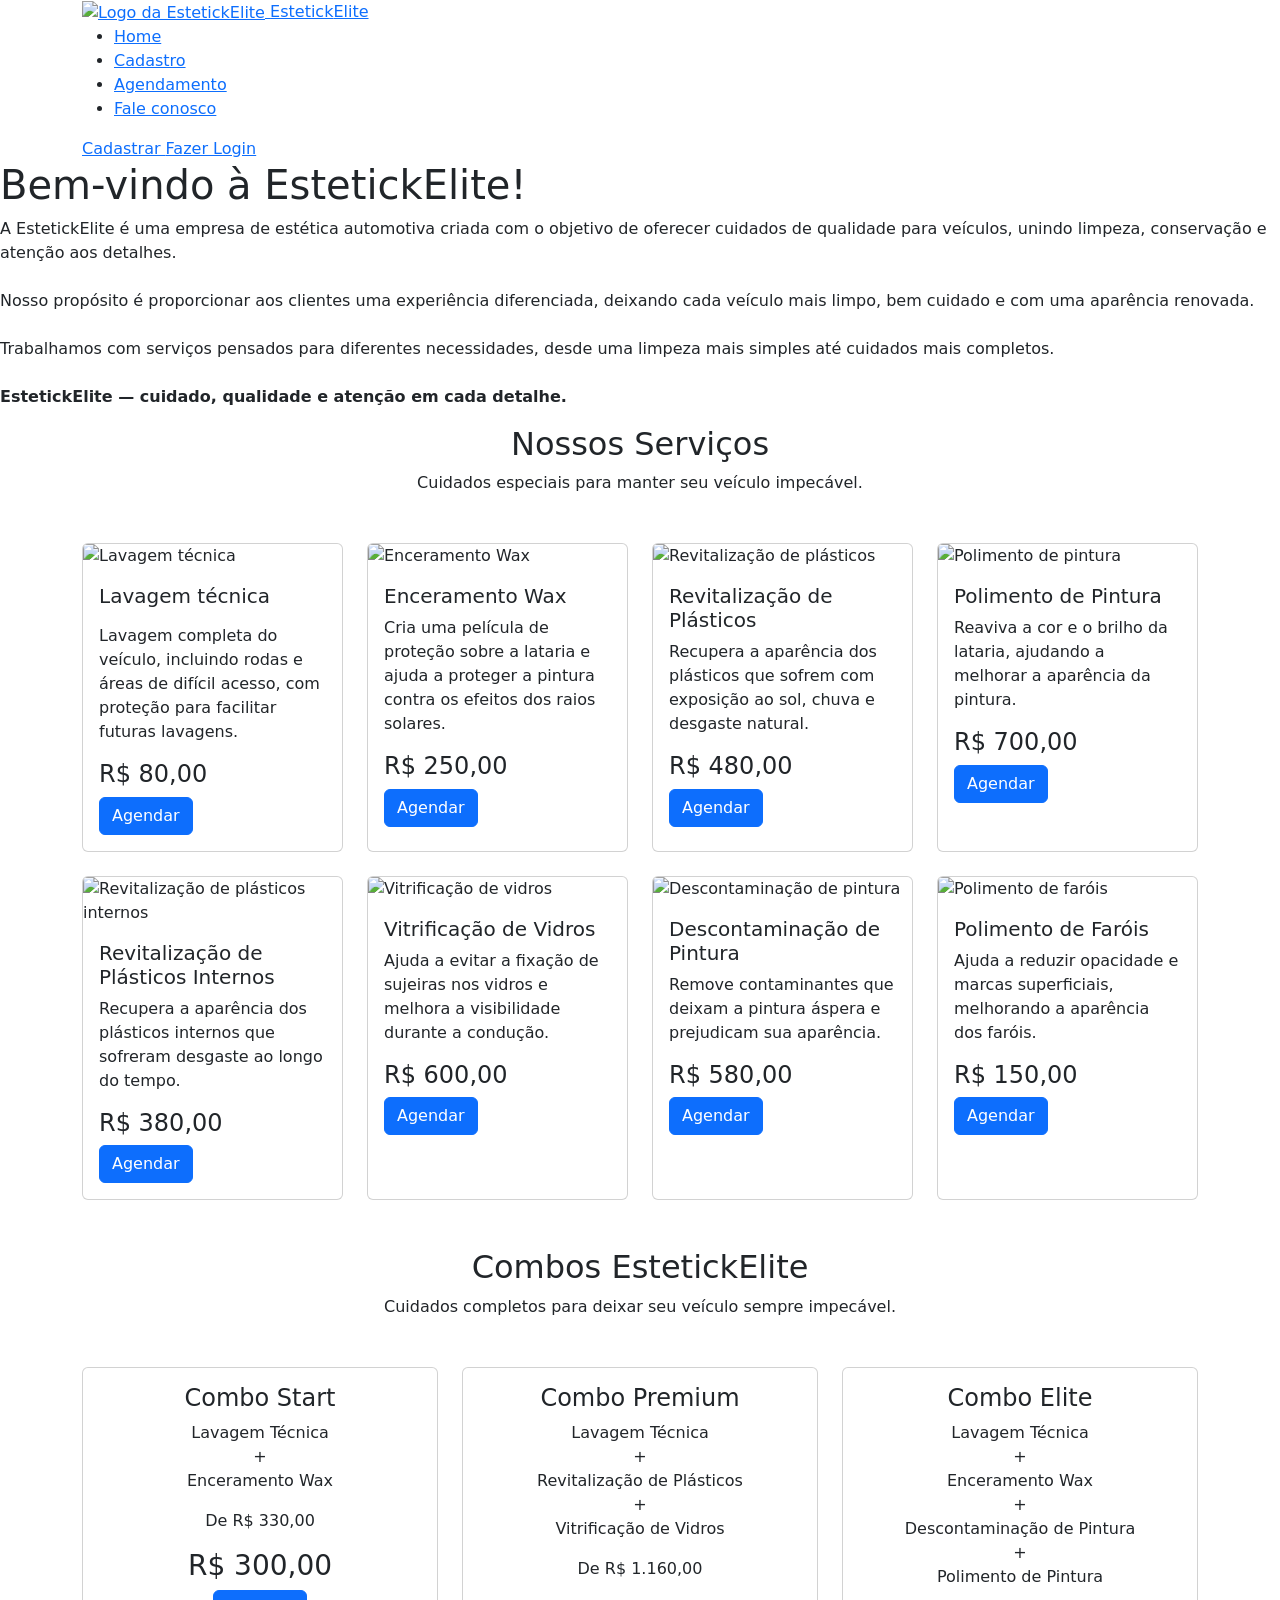
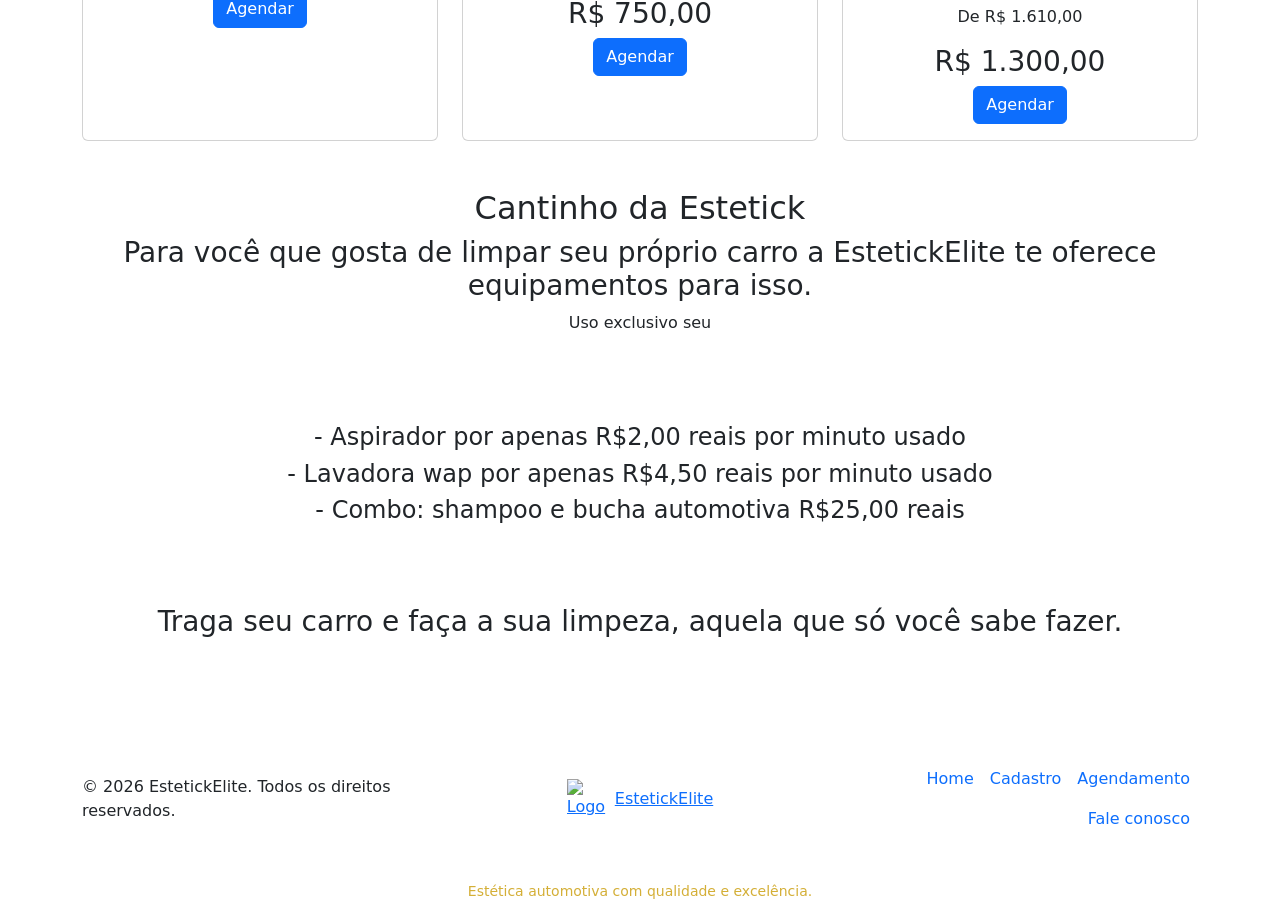
==== index.html @ a0aaea2c "att" ====
<!DOCTYPE html>
<html lang="pt-BR">

<head>

    <meta charset="UTF-8">

    <meta name="viewport" content="width=device-width, initial-scale=1.0">

    <meta name="description" content="EstetickElite - Estética automotiva com qualidade, cuidado e excelência.">
    <meta name="author" content="Lucas segura, SeguraPrime, seguralucas949@gmail.com, 11 97387-4201">

    <meta name="keywords" content="estética automotiva, lavagem, polimento, enceramento, vitrificação">

    <title>EstetickElite | Estética Automotiva</title>

    <!-- Favicon -->
    <link rel="icon" href="favicon.png">

    <!-- Bootstrap CSS -->
    <link href="https://cdn.jsdelivr.net/npm/bootstrap@5.3.8/dist/css/bootstrap.min.css" rel="stylesheet"
        integrity="sha384-sRIl4kxILFvY47J16cr9ZwB07vP4J8+LH7qKQnuqkuIAvNWLzeN8tE5YBujZqJLB" crossorigin="anonymous">

    <!-- CSS personalizado -->
    <link rel="stylesheet" href="./static/css/style.css">

</head>

<body>
    <!-- =====================================================
         HEADER
    ====================================================== -->
    <header class="header-estetick">
        <div class="container">
            <div class="header-container">
                <!-- LOGO -->
                <a href="index.html" class="logo-estetick" aria-label="Página inicial EstetickElite">
                    <img src="static/img/logo.png" alt="Logo da EstetickElite">
                    <span>
                        Estetick<span>Elite</span>
                    </span>
                </a>
                <!-- MENU -->
                <nav aria-label="Menu principal">
                    <ul class="nav-estetick">
                        <li>
                            <a href="./index.html" class="active">
                                Home
                            </a>
                        </li>
                        <li>
                            <a href="./templates/cadastro.html">
                                Cadastro
                            </a>
                        </li>

                        <li>
                            <a href="./templates/agendamento.html">
                                Agendamento
                            </a>
                        </li>
                        <li>
                            <a href="./templates/faleconosco.html">
                                Fale conosco
                            </a>
                        </li>
                    </ul>
                </nav>
                <!-- BOTÕES DO HEADER -->
                <div class="botoes-header">
                    <a href="./templates/cadastro.html" class="btn-cadastrar">

                        Cadastrar

                    </a>
                    <a href="./templates/login.html" class="btn-agendar">
                        Fazer Login
                    </a>
                </div>
            </div>
        </div>
    </header>
    <!-- =====================================================
         CONTEÚDO PRINCIPAL
    ====================================================== -->
    <main>

        <!-- =================================================
             APRESENTAÇÃO
        ================================================== -->

        <section class="container-img">

            <h1>
                Bem-vindo à EstetickElite!
            </h1>

            <p>

                A EstetickElite é uma empresa de estética automotiva
                criada com o objetivo de oferecer cuidados de qualidade
                para veículos, unindo limpeza, conservação e atenção
                aos detalhes.

                <br><br>

                Nosso propósito é proporcionar aos clientes uma
                experiência diferenciada, deixando cada veículo mais
                limpo, bem cuidado e com uma aparência renovada.

                <br><br>

                Trabalhamos com serviços pensados para diferentes
                necessidades, desde uma limpeza mais simples até
                cuidados mais completos.

                <br><br>

                <strong>
                    EstetickElite — cuidado, qualidade e atenção em cada detalhe.
                </strong>

            </p>



        </section>


        <!-- =================================================
             SERVIÇOS
        ================================================== -->

        <section class="container servicos">

            <div class="text-center mb-5">

                <h2>
                    Nossos Serviços
                </h2>

                <p>
                    Cuidados especiais para manter seu veículo impecável.
                </p>

            </div>


            <div class="row g-4">


                <!-- SERVIÇO 1 -->

                <div class="col-12 col-md-6 col-lg-3 d-flex">

                    <div class="card card-servico w-100">

                        <img src="static/img/1-1.webp" class="card-img-top" alt="Lavagem técnica" loading="lazy">

                        <div class="card-body">

                            <h5 class="card-title mb-0" style=" min-height:40px;">
                                Lavagem técnica
                            </h5>

                            <p class="card-text ">

                                Lavagem completa do veículo,
                                incluindo rodas e áreas de difícil
                                acesso, com proteção para facilitar
                                futuras lavagens.

                            </p>

                            <h4 class="preco">
                                R$ 80,00
                            </h4>

                            <a href="./templates/agendamento.html" class="btn btn-primary">

                                Agendar

                            </a>

                        </div>

                    </div>

                </div>





                <!-- SERVIÇO 2 -->

                <div class="col-12 col-md-6 col-lg-3 d-flex">

                    <div class="card card-servico w-100">

                        <img src="static/img/2.webp" class="card-img-top" alt="Enceramento Wax" loading="lazy">

                        <div class="card-body">

                            <h5 class="card-title">
                                Enceramento Wax
                            </h5>

                            <p class="card-text">

                                Cria uma película de proteção sobre
                                a lataria e ajuda a proteger a pintura
                                contra os efeitos dos raios solares.

                            </p>

                            <h4 class="preco">
                                R$ 250,00
                            </h4>

                            <a href="./templates/agendamento.html" class="btn btn-primary">

                                Agendar

                            </a>

                        </div>

                    </div>

                </div>


                <!-- SERVIÇO 3 -->

                <div class="col-12 col-md-6 col-lg-3 d-flex">

                    <div class="card card-servico w-100">

                        <img src="static/img/3-1.webp" class="card-img-top" alt="Revitalização de plásticos"
                            loading="lazy">

                        <div class="card-body">

                            <h5 class="card-title">
                                Revitalização de Plásticos
                            </h5>

                            <p class="card-text">

                                Recupera a aparência dos plásticos
                                que sofrem com exposição ao sol,
                                chuva e desgaste natural.

                            </p>

                            <h4 class="preco">
                                R$ 480,00
                            </h4>

                            <a href="./templates/agendamento.html" class="btn btn-primary">

                                Agendar

                            </a>

                        </div>

                    </div>

                </div>


                <!-- SERVIÇO 4 -->

                <div class="col-12 col-md-6 col-lg-3 d-flex">

                    <div class="card card-servico w-100">

                        <img src="static/img/4.webp" class="card-img-top" alt="Polimento de pintura" loading="lazy">

                        <div class="card-body">

                            <h5 class="card-title">
                                Polimento de Pintura
                            </h5>

                            <p class="card-text">

                                Reaviva a cor e o brilho da lataria,
                                ajudando a melhorar a aparência
                                da pintura.

                            </p>

                            <h4 class="preco">
                                R$ 700,00
                            </h4>

                            <a href="./templates/agendamento.html" class="btn btn-primary">

                                Agendar

                            </a>

                        </div>

                    </div>

                </div>


                <!-- SERVIÇO 5 -->

                <div class="col-12 col-md-6 col-lg-3 d-flex">

                    <div class="card card-servico w-100">

                        <img src="static/img/5.webp" class="card-img-top" alt="Revitalização de plásticos internos"
                            loading="lazy">

                        <div class="card-body">

                            <h5 class="card-title">
                                Revitalização de Plásticos Internos
                            </h5>

                            <p class="card-text">

                                Recupera a aparência dos plásticos
                                internos que sofreram desgaste
                                ao longo do tempo.

                            </p>

                            <h4 class="preco">
                                R$ 380,00
                            </h4>

                            <a href="./templates/agendamento.html" class="btn btn-primary">

                                Agendar

                            </a>

                        </div>

                    </div>

                </div>


                <!-- SERVIÇO 6 -->

                <div class="col-12 col-md-6 col-lg-3 d-flex">

                    <div class="card card-servico w-100">

                        <img src="static/img/6..png" class="card-img-top" alt="Vitrificação de vidros" loading="lazy">

                        <div class="card-body">

                            <h5 class="card-title">
                                Vitrificação de Vidros
                            </h5>

                            <p class="card-text">

                                Ajuda a evitar a fixação de sujeiras
                                nos vidros e melhora a visibilidade
                                durante a condução.

                            </p>

                            <h4 class="preco">
                                R$ 600,00
                            </h4>

                            <a href="./templates/agendamento.html" class="btn btn-primary">

                                Agendar

                            </a>

                        </div>

                    </div>

                </div>


                <!-- SERVIÇO 7 -->

                <div class="col-12 col-md-6 col-lg-3 d-flex">

                    <div class="card card-servico w-100">

                        <img src="static/img/7.webp" class="card-img-top" alt="Descontaminação de pintura"
                            loading="lazy">

                        <div class="card-body">

                            <h5 class="card-title">
                                Descontaminação de Pintura
                            </h5>

                            <p class="card-text">

                                Remove contaminantes que deixam
                                a pintura áspera e prejudicam
                                sua aparência.

                            </p>

                            <h4 class="preco">
                                R$ 580,00
                            </h4>

                            <a href="./templates/agendamento.html" class="btn btn-primary">

                                Agendar

                            </a>

                        </div>

                    </div>

                </div>


                <!-- SERVIÇO 8 -->

                <div class="col-12 col-md-6 col-lg-3 d-flex">

                    <div class="card card-servico w-100">

                        <img src="static/img/8.webp" class="card-img-top" alt="Polimento de faróis" loading="lazy">

                        <div class="card-body">

                            <h5 class="card-title">
                                Polimento de Faróis
                            </h5>

                            <p class="card-text">

                                Ajuda a reduzir opacidade e marcas
                                superficiais, melhorando a aparência
                                dos faróis.

                            </p>

                            <h4 class="preco">
                                R$ 150,00
                            </h4>

                            <a href="./templates/agendamento.html" class="btn btn-primary">

                                Agendar

                            </a>

                        </div>

                    </div>

                </div>

            </div>

        </section>


        <!-- =================================================
             COMBOS
        ================================================== -->

        <section class="container combos py-5">

            <div class="text-center mb-5">

                <h2>
                    Combos EstetickElite
                </h2>

                <p>
                    Cuidados completos para deixar seu veículo sempre impecável.
                </p>

            </div>


            <div class="row g-4">


                <!-- COMBO START -->

                <div class="col-12 col-md-4 d-flex">

                    <div class="card combo-card text-center w-100">

                        <div class="card-body">

                            <h4>
                                Combo Start
                            </h4>

                            <p>

                                Lavagem Técnica

                                <br>+<br>

                                Enceramento Wax

                            </p>

                            <p class="preco-antigo">
                                De R$ 330,00
                            </p>

                            <h3>
                                R$ 300,00
                            </h3>

                            <a href="./templates/agendamento.html" class="btn btn-primary">

                                Agendar

                            </a>

                        </div>

                    </div>

                </div>


                <!-- COMBO PREMIUM -->

                <div class="col-12 col-md-4 d-flex">

                    <div class="card combo-card combo-premium text-center w-100">

                        <div class="card-body">

                            <h4>
                                Combo Premium
                            </h4>

                            <p>

                                Lavagem Técnica

                                <br>+<br>

                                Revitalização de Plásticos

                                <br>+<br>

                                Vitrificação de Vidros

                            </p>

                            <p class="preco-antigo">
                                De R$ 1.160,00
                            </p>

                            <h3>
                                R$ 750,00
                            </h3>



                            <a href="./templates/agendamento.html" class="btn btn-primary">

                                Agendar

                            </a>

                        </div>

                    </div>

                </div>


                <!-- COMBO ELITE -->

                <div class="col-12 col-md-4 d-flex">

                    <div class="card combo-card text-center w-100">

                        <div class="card-body">

                            <h4>
                                Combo Elite
                            </h4>

                            <p>
                                Lavagem Técnica

                                <br>+<br>

                                Enceramento Wax

                                <br>+<br>

                                Descontaminação de Pintura

                                <br>+<br>

                                Polimento de Pintura

                            </p>
                            <p class="preco-antigo">
                                De R$ 1.610,00
                            </p>
                            <h3>
                                R$ 1.300,00
                            </h3>



                            <a href="./templates/agendamento.html" class="btn btn-primary">

                                Agendar

                            </a>

                        </div>

                    </div>

                </div>

            </div>
            <br><br>
            <div class="text-center mb-5">

                <h2>
                    Cantinho da Estetick
                </h2>
                <h3>
                    Para você que gosta de limpar seu próprio carro a EstetickElite te oferece equipamentos para isso.
                </h3>
                <p> Uso exclusivo seu </p>
                <br><br><br>
                <h4>
                    - Aspirador por apenas R$2,00 reais por minuto usado
                </h4>
                <h4> - Lavadora wap por apenas R$4,50 reais por minuto usado </h4>
                <h4> - Combo: shampoo e bucha automotiva R$25,00 reais </h4><br><br><br>


                <h3>
                    Traga seu carro e faça a sua limpeza, aquela que só você sabe fazer.
                </h3>

            </div>

        </section>

    </main>
    <!-- =====================================================
         FOOTER
    ====================================================== -->

    <footer>
        <div class="footer-estetick">
            <div class="container footer-container">

                <div class="d-flex flex-wrap justify-content-between align-items-center py-4">

                    <!-- COPYRIGHT -->
                    <p class="col-md-4 mb-0 copyright">
                        © 2026 EstetickElite. Todos os direitos reservados.
                    </p>

                    <!-- LOGO -->
                    <a href="./index.html"
                        class="col-md-4 d-flex align-items-center justify-content-center mb-3 mb-md-0 logo-footer">

                        <img src="favicon.png" alt="Logo EstetickElite" width="40" height="40" class="me-2">

                        Estetick<span>Elite</span>
                    </a>

                    <!-- MENU -->
                    <ul class="nav col-md-4 justify-content-end nav-estetick">

                        <!-- HOME -->
                        <li class="nav-item">
                            <a href="./index.html" class="nav-link px-2 active">
                                Home
                            </a>
                        </li>

                        <!-- CADASTRO -->
                        <li class="nav-item">
                            <a href="./templates/cadastro.html" class="nav-link px-2 ">
                                Cadastro
                            </a>
                        </li>

                        <!-- AGENDAMENTO -->
                        <li class="nav-item">
                            <a href="./templates/agendamento.html" class="nav-link px-2 ">
                                Agendamento
                            </a>
                        </li>

                        <!-- FALE CONOSCO -->
                        <li class="nav-item">
                            <a href="./templates/faleconosco.html" class="nav-link px-2 ">
                                Fale conosco
                            </a>
                        </li>

                    </ul>
                </div>

                <!-- FRASE DA EMPRESA -->
                <div class="text-center py-3 linha-dourada">
                    <small style="color: #d4af37;">
                        Estética automotiva com qualidade e excelência.
                    </small>
                </div>

            </div>
        </div>
    </footer>
    <!-- =====================================================
         BOOTSTRAP JS
    ====================================================== -->
    <script src="https://cdn.jsdelivr.net/npm/bootstrap@5.3.8/dist/js/bootstrap.bundle.min.js"
        integrity="sha384-FKyoEForCGlyvwx9Hj09JcYn3nv7wiPVlz7YYwJrV4cXK/BmnVDxM+D2scQbITxI" crossorigin="anonymous">
        </script>
    <!-- JavaScript personalizado -->
    <script src="./static/js/script.js"></script>
</body>

</html>
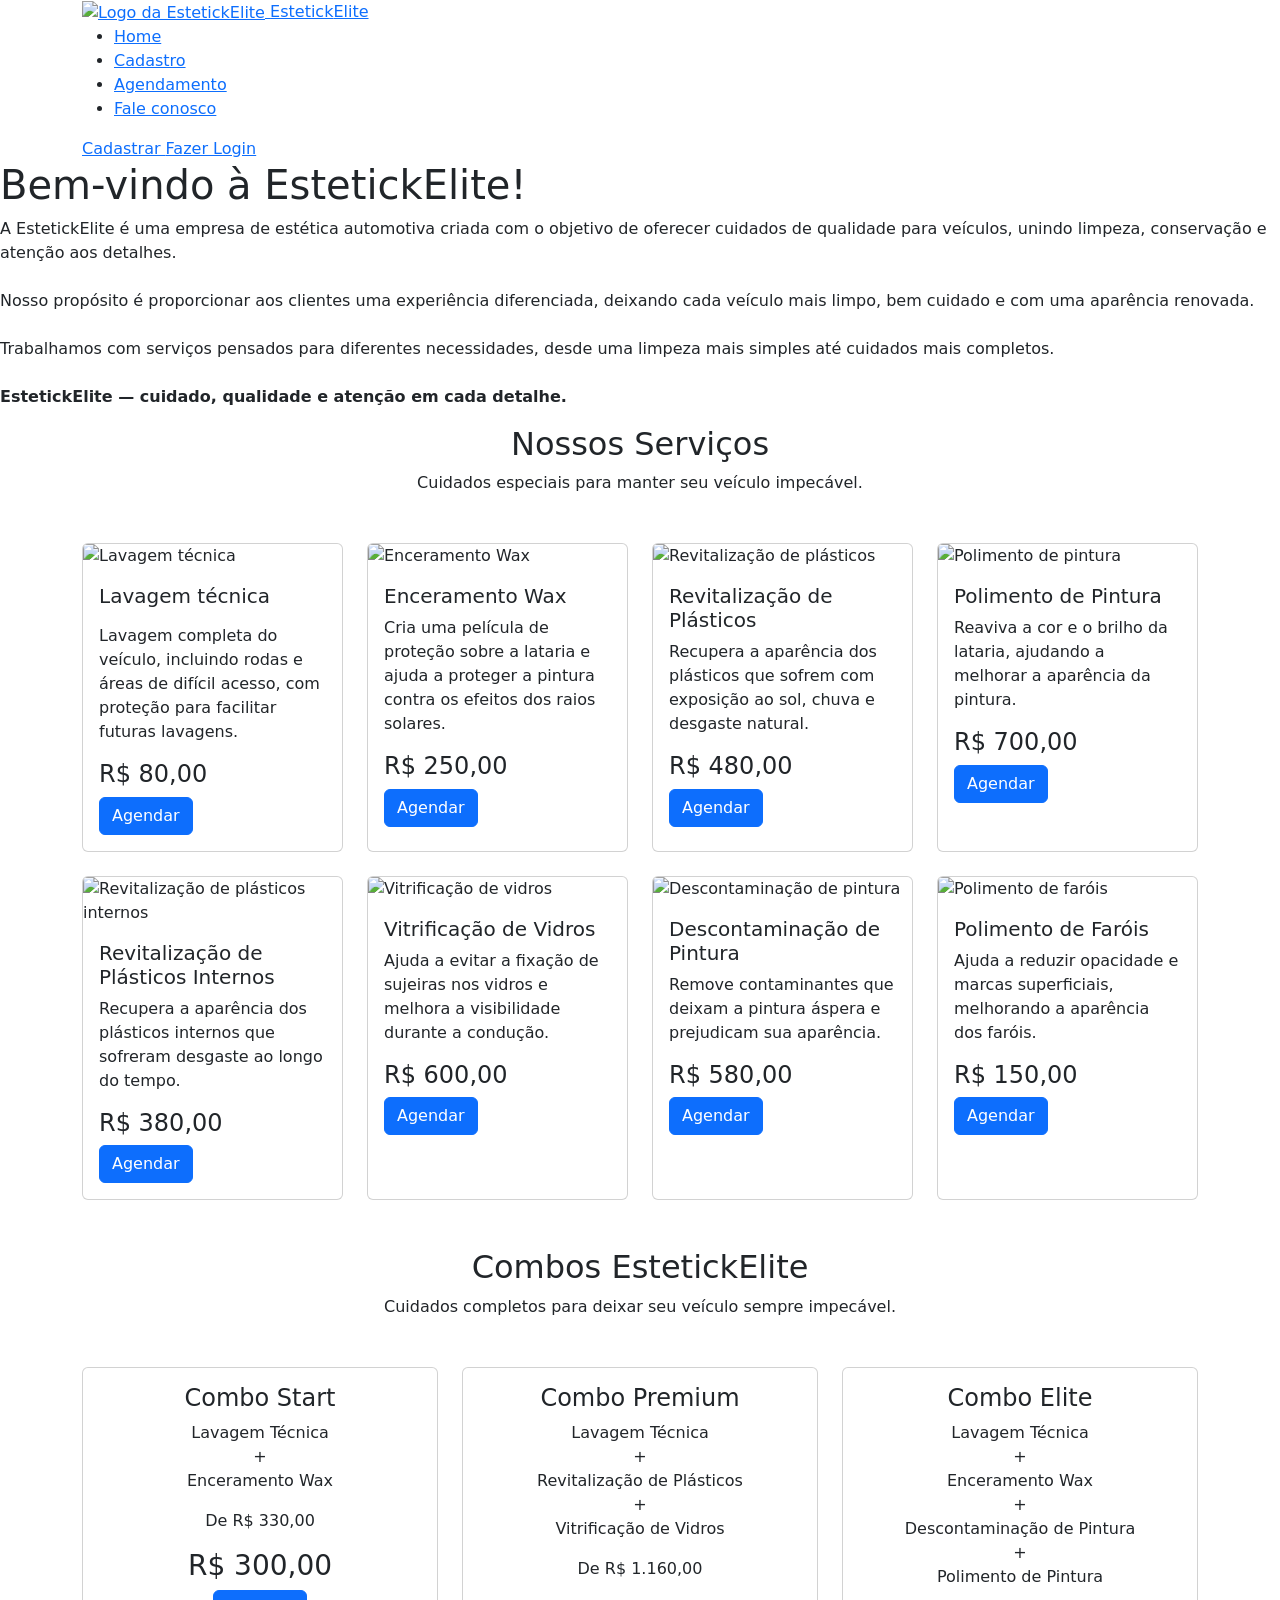
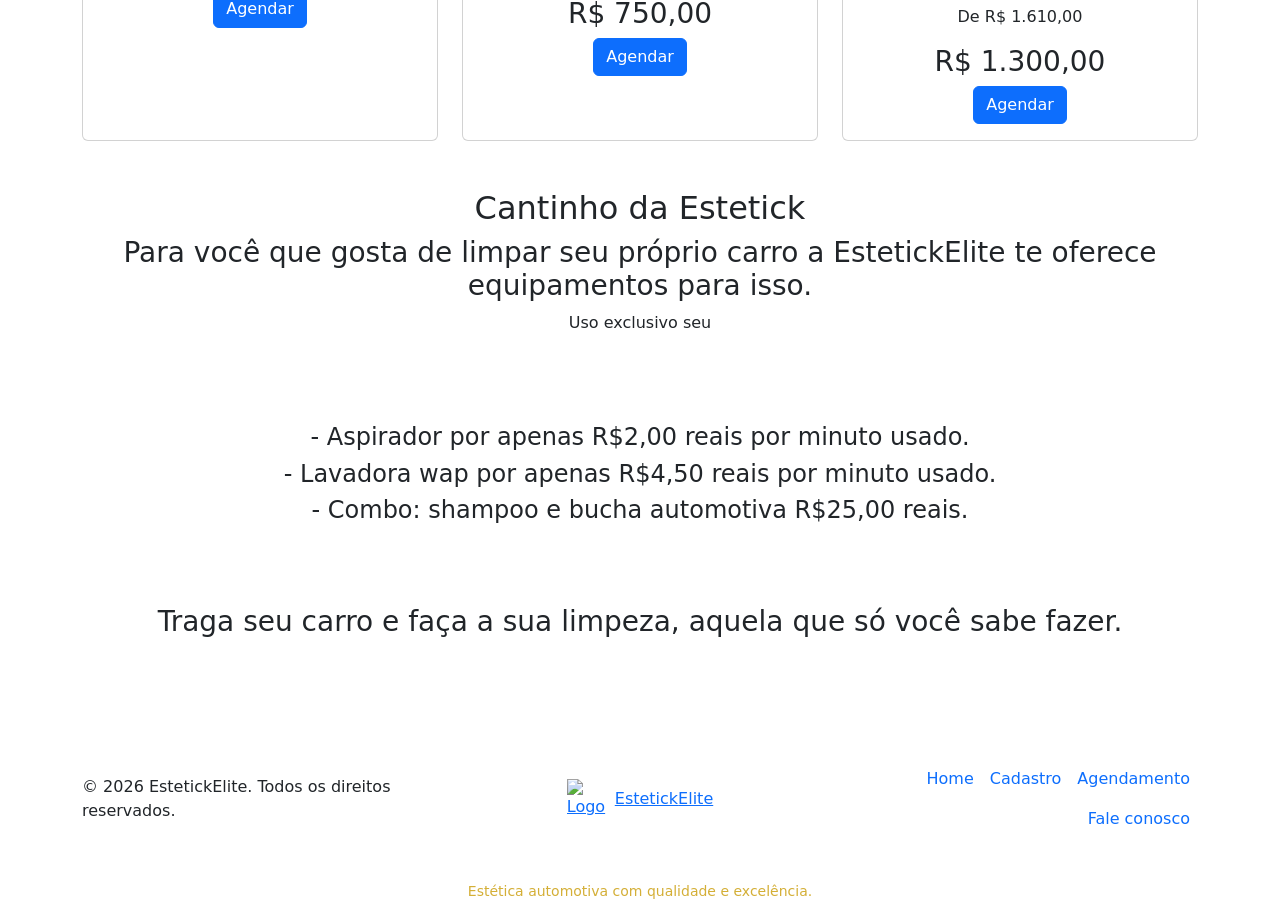
==== commit a2f57939: "att" ====
--- a/index.html
+++ b/index.html
@@ -648,10 +648,10 @@
                 <p> Uso exclusivo seu </p>
                 <br><br><br>
                 <h4>
-                    - Aspirador por apenas R$2,00 reais por minuto usado
+                    - Aspirador por apenas R$2,00 reais por minuto usado.
                 </h4>
-                <h4> - Lavadora wap por apenas R$4,50 reais por minuto usado </h4>
-                <h4> - Combo: shampoo e bucha automotiva R$25,00 reais </h4><br><br><br>
+                <h4> - Lavadora wap por apenas R$4,50 reais por minuto usado. </h4>
+                <h4> - Combo: shampoo e bucha automotiva R$25,00 reais. </h4><br><br><br>
 
 
                 <h3>
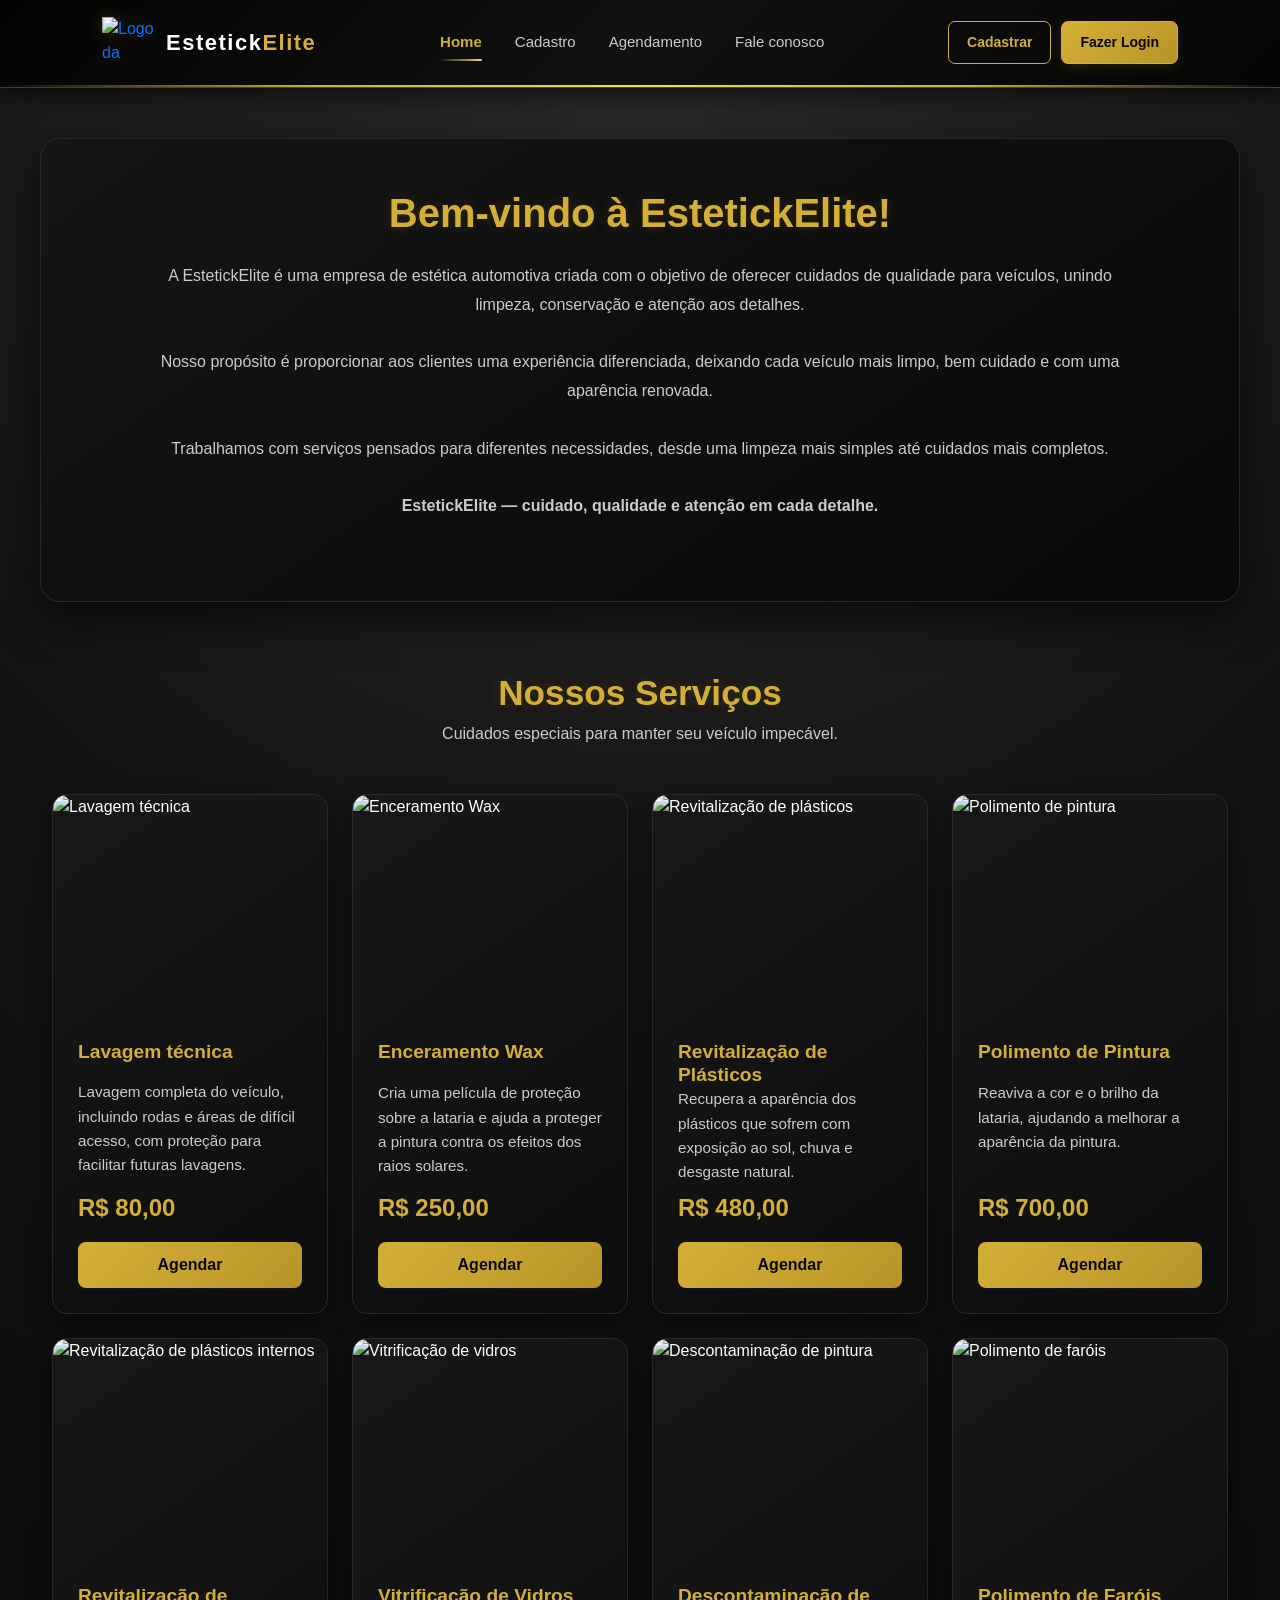
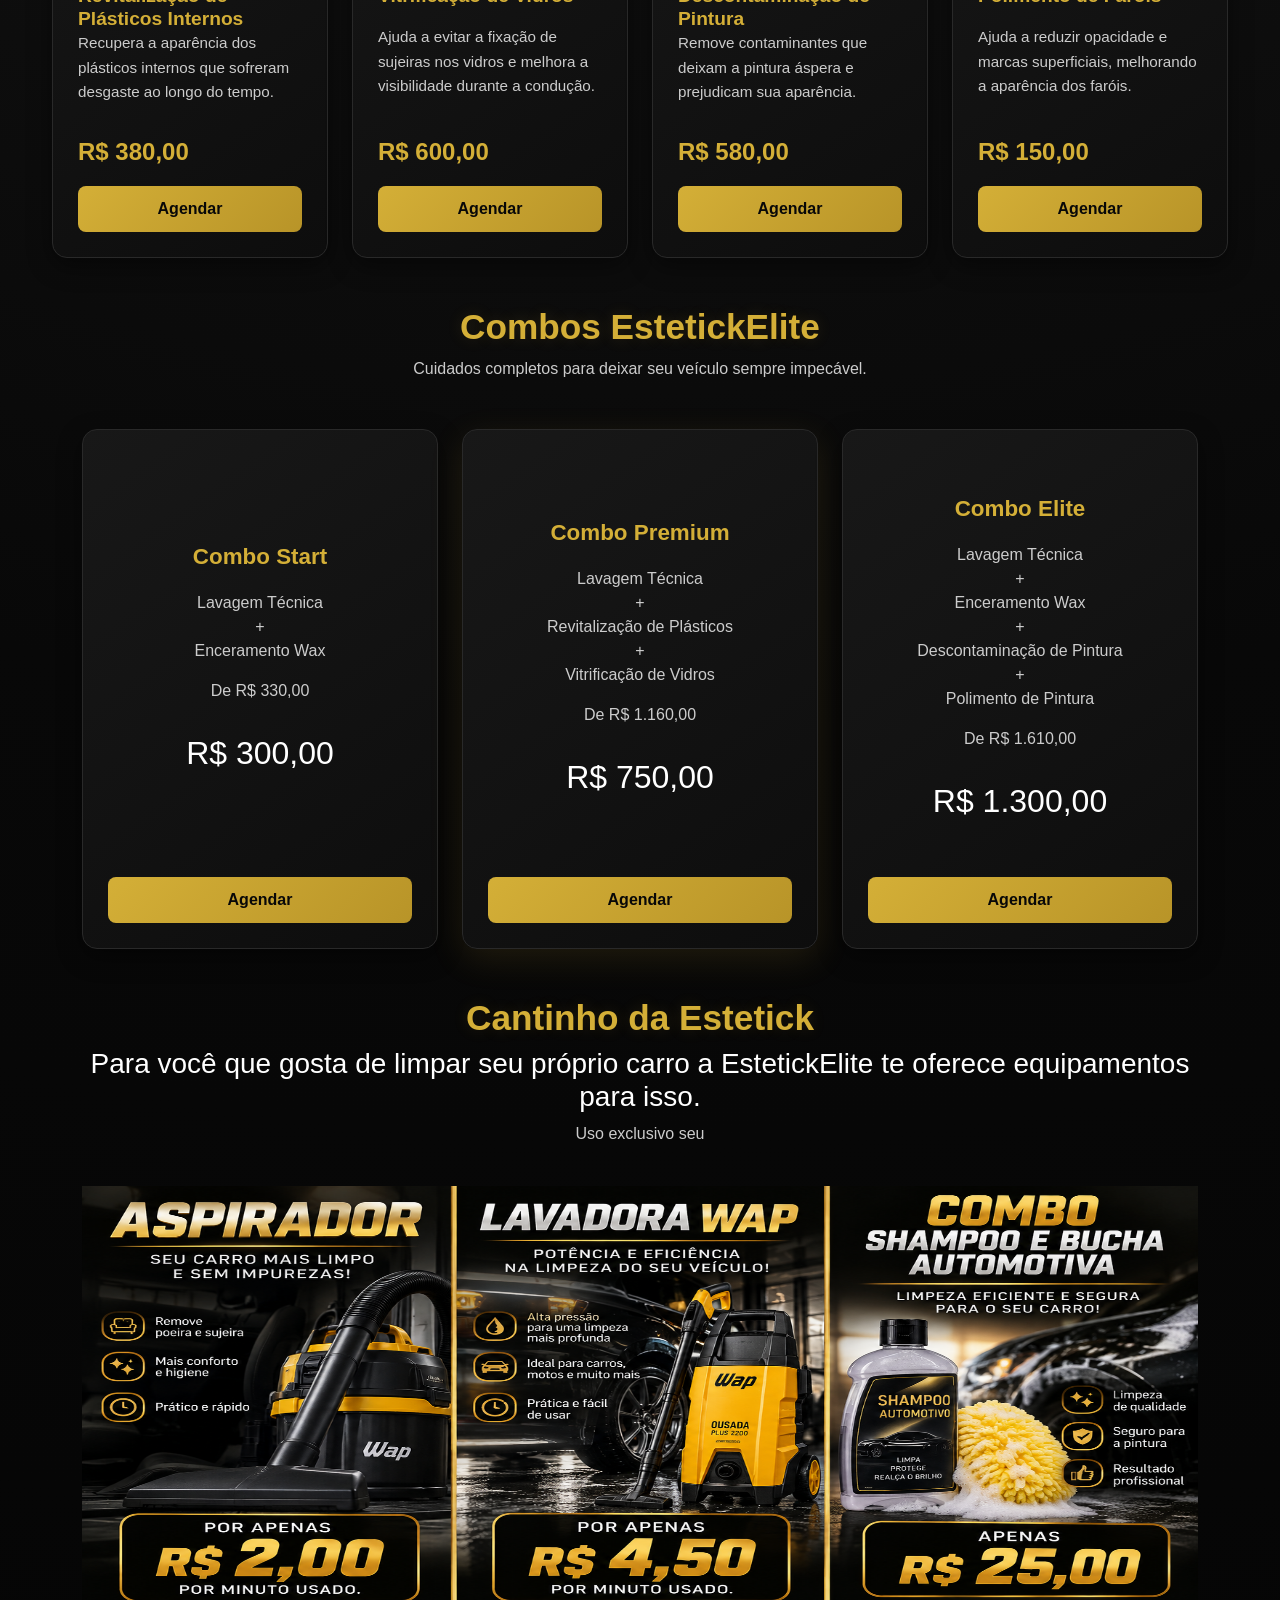
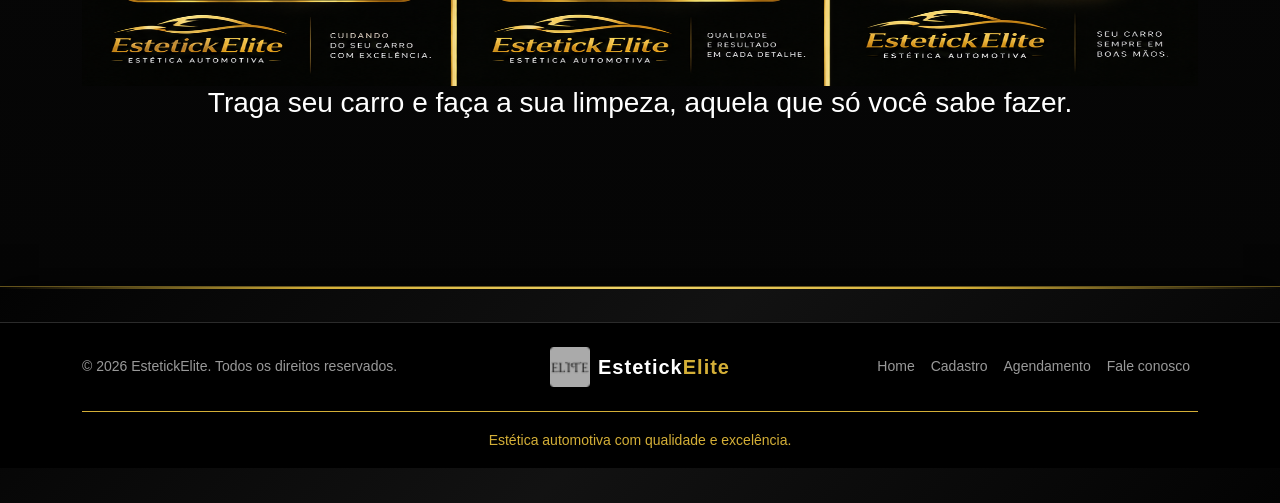
==== commit da5f718b: "att" ====
--- a/index.html
+++ b/index.html
@@ -646,13 +646,9 @@
                     Para você que gosta de limpar seu próprio carro a EstetickElite te oferece equipamentos para isso.
                 </h3>
                 <p> Uso exclusivo seu </p>
-                <br><br><br>
-                <h4>
-                    - Aspirador por apenas R$2,00 reais por minuto usado.
-                </h4>
-                <h4> - Lavadora wap por apenas R$4,50 reais por minuto usado. </h4>
-                <h4> - Combo: shampoo e bucha automotiva R$25,00 reais. </h4><br><br><br>
-
+                <br>
+                <img src="usoseu.png.png" alt="serviços adicionais" class="card-img"><br>
+                
 
                 <h3>
                     Traga seu carro e faça a sua limpeza, aquela que só você sabe fazer.
--- a/static/css/style.css
+++ b/static/css/style.css
@@ -0,0 +1,1267 @@
+/* =====================================================
+   LUCAS SEGURA PEREIRA
+===================================================== */
+
+/* =====================================================
+   CONFIGURAÇÕES GERAIS
+===================================================== */
+
+* {
+    margin: 0;
+    padding: 0;
+    box-sizing: border-box;
+}
+
+
+html {
+    scroll-behavior: smooth;
+}
+
+
+body {
+    background-color: var(--preto) !important;
+
+    color: var(--branco);
+
+    font-family:
+        Arial,
+        Helvetica,
+        sans-serif;
+}
+
+/* =====================================================
+   HEADER ESTETICKELITE
+   PRETO + DOURADO
+===================================================== */
+
+.header-estetick {
+    width: 100%;
+
+    background:
+        linear-gradient(135deg,
+            #030303,
+            #111111,
+            #050505);
+
+    border-bottom:
+        1px solid rgba(212, 175, 55, 0.35);
+
+    box-shadow:
+        0 5px 25px rgba(0, 0, 0, 0.7);
+
+    position: relative;
+
+    z-index: 1000;
+}
+
+
+/* =====================================================
+   LINHA DOURADA DO HEADER
+===================================================== */
+
+.header-estetick::after {
+    content: "";
+
+    display: block;
+
+    width: 100%;
+
+    height: 2px;
+
+    background:
+        linear-gradient(90deg,
+            transparent,
+            var(--dourado),
+            var(--dourado-claro),
+            var(--dourado),
+            transparent);
+}
+
+
+/* =====================================================
+   CONTAINER
+===================================================== */
+
+.header-estetick .header-container {
+
+    min-height: 85px;
+
+    display: flex;
+
+    align-items: center;
+
+    justify-content: space-between;
+
+    gap: 30px;
+
+    padding: 0 20px;
+}
+
+
+/* =====================================================
+   LOGO
+===================================================== */
+
+.header-estetick .logo-estetick {
+
+    display: flex;
+
+    align-items: center;
+
+    gap: 12px;
+
+    text-decoration: none;
+
+    transition:
+        transform 0.3s ease;
+}
+
+
+.header-estetick .logo-estetick:hover {
+
+    transform: translateY(-2px);
+}
+
+
+/* =====================================================
+   IMAGEM DA LOGO
+===================================================== */
+
+.header-estetick .logo-estetick img {
+
+    width: 52px;
+
+    height: 52px;
+
+    object-fit: contain;
+
+    filter:
+        drop-shadow(0 0 8px rgba(212, 175, 55, 0.25));
+
+    transition:
+        transform 0.3s ease,
+        filter 0.3s ease;
+}
+
+
+.header-estetick .logo-estetick:hover img {
+
+    transform: scale(1.05);
+
+    filter:
+        drop-shadow(0 0 12px rgba(212, 175, 55, 0.45));
+}
+
+
+/* =====================================================
+   NOME DA EMPRESA
+===================================================== */
+
+.header-estetick .logo-estetick span {
+
+    color: var(--branco);
+
+    font-size: 22px;
+
+    font-weight: bold;
+
+    letter-spacing: 1.5px;
+
+    transition:
+        color 0.3s ease;
+}
+
+
+/* DOURADO DO LOGO */
+
+.header-estetick .logo-estetick span span {
+
+    color: var(--dourado);
+}
+
+/* =====================================================
+   MENU DE NAVEGAÇÃO
+===================================================== */
+
+.header-estetick .nav-estetick {
+
+    display: flex;
+
+    align-items: center;
+
+    justify-content: center;
+
+    gap: 3px;
+
+    margin: 0;
+
+    padding: 0;
+
+    list-style: none;
+}
+
+
+/* =====================================================
+   LINKS
+===================================================== */
+
+.header-estetick .nav-estetick a {
+
+    position: relative;
+
+    display: block;
+
+    padding: 10px 15px;
+
+    color: #cccccc;
+
+    text-decoration: none;
+
+    font-size: 15px;
+
+    font-weight: 500;
+
+    border-radius: 6px;
+
+    transition:
+        color 0.3s ease,
+        background 0.3s ease;
+}
+
+
+/* =====================================================
+   HOVER
+===================================================== */
+
+.header-estetick .nav-estetick a:hover {
+
+    color: var(--dourado);
+
+    background:
+        rgba(212, 175, 55, 0.05);
+}
+
+
+/* =====================================================
+   LINK ATIVO
+===================================================== */
+
+.header-estetick .nav-estetick a.active {
+
+    color: var(--dourado);
+
+    font-weight: 600;
+}
+
+
+/* =====================================================
+   LINHA DOURADA DOS LINKS
+===================================================== */
+
+.header-estetick .nav-estetick a::after {
+
+    content: "";
+
+    position: absolute;
+
+    left: 15px;
+
+    right: 15px;
+
+    bottom: 3px;
+
+    height: 2px;
+
+    border-radius: 10px;
+
+    background:
+        linear-gradient(
+            90deg,
+            var(--preto-card),
+            var(--dourado-claro)
+        );
+
+    transform: scaleX(0);
+
+    transform-origin: center;
+
+    transition:
+        transform 0.3s ease;
+}
+
+
+/* =====================================================
+   LINHA AO PASSAR O MOUSE
+===================================================== */
+
+.header-estetick .nav-estetick a:hover::after {
+
+    transform: scaleX(1);
+}
+
+
+/* =====================================================
+   LINHA PERMANENTE NO BOTÃO ATIVO
+===================================================== */
+
+.header-estetick .nav-estetick a.active::after {
+
+    transform: scaleX(1);
+}
+
+
+/* =====================================================
+   BOTÕES DO HEADER
+===================================================== */
+
+.header-estetick .botoes-header {
+
+    display: flex;
+
+    align-items: center;
+
+    gap: 10px;
+}
+
+
+/* =====================================================
+   ESTILO GERAL DOS BOTÕES
+===================================================== */
+
+.header-estetick .botoes-header a {
+
+    padding:
+        10px 18px;
+
+    border-radius: 7px;
+
+    text-decoration: none;
+
+    font-size: 14px;
+
+    font-weight: bold;
+
+    transition:
+        all 0.3s ease;
+}
+
+/* =====================================================
+   BOTÃO CADASTRAR
+===================================================== */
+
+.header-estetick .btn-cadastrar {
+
+    color: var(--dourado);
+
+    background:
+        transparent;
+
+    border:
+        1px solid var(--dourado);
+}
+
+
+.header-estetick .btn-cadastrar:hover {
+
+    background:
+        var(--dourado);
+
+    color:
+        #080808;
+
+    transform:
+        translateY(-2px);
+
+    box-shadow:
+        0 6px 18px rgba(212, 175, 55, 0.2);
+}
+
+
+/* =====================================================
+   BOTÃO AGENDAR
+===================================================== */
+
+.header-estetick .btn-agendar {
+
+    background:
+        linear-gradient(135deg,
+            var(--dourado),
+            #b89428);
+
+    color:
+        #080808;
+
+    border:
+        1px solid var(--dourado);
+
+    box-shadow:
+        0 4px 12px rgba(212, 175, 55, 0.12);
+}
+
+
+.header-estetick .btn-agendar:hover {
+
+    background:
+        linear-gradient(135deg,
+            var(--dourado-claro),
+            var(--dourado));
+
+    color:
+        #000000;
+
+    border-color:
+        var(--dourado-claro);
+
+    transform:
+        translateY(-2px);
+
+    box-shadow:
+        0 8px 22px rgba(212, 175, 55, 0.25);
+}
+
+
+/* =====================================================
+   RESPONSIVIDADE
+===================================================== */
+
+@media (max-width: 1000px) {
+
+    .header-estetick .header-container {
+
+        flex-wrap: wrap;
+
+        justify-content: center;
+
+        padding:
+            20px;
+    }
+
+
+    .header-estetick .logo-estetick {
+
+        width: 100%;
+
+        justify-content: center;
+    }
+
+
+    .header-estetick .nav-estetick {
+
+        flex-wrap: wrap;
+
+        justify-content: center;
+    }
+
+
+    .header-estetick .botoes-header {
+
+        justify-content: center;
+    }
+}
+
+
+/* =====================================================
+   CELULAR
+===================================================== */
+
+@media (max-width: 600px) {
+
+    .header-estetick .header-container {
+
+        gap: 18px;
+
+        padding:
+            20px 10px;
+    }
+
+
+    .header-estetick .logo-estetick img {
+
+        width: 45px;
+
+        height: 45px;
+    }
+
+
+    .header-estetick .logo-estetick span {
+
+        font-size: 19px;
+
+        letter-spacing: 1px;
+    }
+
+
+    .header-estetick .nav-estetick {
+
+        width: 100%;
+
+        gap: 2px;
+    }
+
+
+    .header-estetick .nav-estetick a {
+
+        padding:
+            8px 10px;
+
+        font-size: 14px;
+    }
+
+
+    .header-estetick .botoes-header {
+
+        width: 100%;
+
+        justify-content: center;
+    }
+
+
+    .header-estetick .botoes-header a {
+
+        flex: 1;
+
+        max-width: 160px;
+
+        text-align: center;
+
+        padding:
+            10px 12px;
+    }
+
+}
+
+:root {
+    --preto: #000000;
+    --preto-secundario: #111111;
+    --preto-card: #161616;
+
+    --cinza: #222222;
+    --cinza-texto: #cccccc;
+
+    --dourado: #d4af37;
+    --dourado-claro: #f0d56a;
+
+    --branco: #ffffff;
+}
+
+
+
+/* =====================================================
+   HEADER
+===================================================== */
+
+header {
+    width: 100%;
+
+    background:
+        linear-gradient(135deg,
+            #030303,
+            #151515,
+            #050505);
+
+    border-bottom:
+        1px solid rgba(212, 175, 55, 0.45);
+
+    box-shadow:
+        0 5px 25px rgba(0, 0, 0, 0.7);
+
+    position: relative;
+
+    z-index: 1000;
+}
+
+
+header::after {
+    content: "";
+
+    display: block;
+
+    width: 100%;
+
+    height: 2px;
+
+    background:
+        linear-gradient(90deg,
+            transparent,
+            var(--dourado),
+            var(--dourado-claro),
+            var(--dourado),
+            transparent);
+}
+
+
+/* =====================================================
+   MAIN
+===================================================== */
+
+main {
+    width: 100%;
+
+    min-height: 80vh;
+
+    padding-top: 50px;
+
+    padding-bottom: 70px;
+
+    background:
+        radial-gradient(circle at 50% 0%,
+            #292929 0%,
+            #141414 25%,
+            #080808 65%,
+            #050505 100%);
+}
+
+
+/* =====================================================
+   APRESENTAÇÃO
+===================================================== */
+
+.container-img {
+    width: calc(100% - 30px);
+
+    max-width: 1200px;
+
+    margin: 0 auto 70px;
+
+    padding: 50px 30px;
+
+    text-align: center;
+
+    background:
+        linear-gradient(145deg,
+            #151515,
+            #090909);
+
+    border:
+        1px solid #292929;
+
+    border-radius: 20px;
+
+    box-shadow:
+        0 15px 45px rgba(0, 0, 0, 0.6);
+}
+
+
+/* =====================================================
+   TÍTULO PRINCIPAL
+===================================================== */
+
+.container-img h1 {
+    color: var(--dourado);
+
+    font-size: 2.5rem;
+
+    font-weight: bold;
+
+    margin-bottom: 25px;
+
+    text-shadow:
+        0 0 15px rgba(212, 175, 55, 0.15);
+}
+
+
+.container-img p {
+    max-width: 1000px;
+
+    margin: 0 auto 30px;
+
+    color: var(--cinza-texto);
+
+    line-height: 1.8;
+
+    font-size: 1rem;
+}
+
+
+
+/* =====================================================
+   TÍTULOS DAS SEÇÕES
+===================================================== */
+
+main h2 {
+    color: var(--dourado) !important;
+
+    font-weight: bold;
+
+    font-size: 2.2rem;
+
+    text-shadow:
+        0 0 15px rgba(212, 175, 55, 0.15);
+}
+
+
+main .text-center p {
+    color: var(--cinza-texto);
+}
+
+
+/* =====================================================
+   SERVIÇOS
+===================================================== */
+
+.servicos {
+    max-width: 1200px;
+}
+
+
+/* =====================================================
+   CARDS
+===================================================== */
+
+.card {
+    width: 100%;
+
+    height: 100%;
+
+    display: flex;
+
+    flex-direction: column;
+
+    background:
+        linear-gradient(145deg,
+            #181818,
+            #0d0d0d) !important;
+
+    color: var(--branco);
+
+    border:
+        1px solid #292929 !important;
+
+    border-radius: 15px !important;
+
+    overflow: hidden;
+
+    box-shadow:
+        0 8px 25px rgba(0, 0, 0, 0.45);
+
+    transition:
+        transform 0.3s ease,
+        box-shadow 0.3s ease,
+        border-color 0.3s ease;
+}
+
+
+/* =====================================================
+   CARDS DOS SERVIÇOS
+===================================================== */
+
+.card {
+    width: 100%;
+
+    height: 520px;
+
+    display: flex;
+
+    flex-direction: column;
+
+    background:
+        linear-gradient(145deg,
+            #181818,
+            #0d0d0d) !important;
+
+    color: var(--branco);
+
+    border:
+        1px solid #292929 !important;
+
+    border-radius: 15px !important;
+
+    overflow: hidden;
+
+    box-shadow:
+        0 8px 25px rgba(0, 0, 0, 0.45);
+
+    transition:
+        transform 0.3s ease,
+        box-shadow 0.3s ease,
+        border-color 0.3s ease;
+}
+
+
+/* =====================================================
+   HOVER DOS CARDS
+===================================================== */
+
+.card:hover {
+
+    transform: translateY(-8px);
+
+    border-color:
+        rgba(212, 175, 55, 0.65) !important;
+
+    box-shadow:
+        0 15px 35px rgba(0, 0, 0, 0.7),
+
+        0 0 20px rgba(212, 175, 55, 0.08);
+}
+
+
+/* =====================================================
+   IMAGENS DOS SERVIÇOS
+===================================================== */
+
+.card-img-top {
+
+    display: block;
+
+    width: 100%;
+
+    height: 220px;
+
+    min-height: 220px;
+
+    object-fit: cover;
+
+    flex-shrink: 0;
+
+    transition:
+        transform 0.4s ease;
+}
+
+
+.card:hover .card-img-top {
+
+    transform: scale(1.04);
+}
+
+
+/* =====================================================
+   CORPO DOS CARDS
+===================================================== */
+
+.card-body {
+
+    padding: 25px;
+
+    display: flex;
+
+
+    flex-direction: column;
+
+    flex: 1;
+
+    min-height: 0;
+}
+
+
+/* =====================================================
+   TÍTULO DOS CARDS
+===================================================== */
+
+.card-title {
+
+    color:
+        var(--dourado) !important;
+
+    font-size: 1.2rem;
+
+    font-weight: bold;
+
+    margin-bottom: 1px;
+
+    min-height: 40px;
+
+    display: flex;
+
+    align-items: flex-start;
+}
+
+
+/* =====================================================
+   DESCRIÇÃO
+===================================================== */
+
+.card-text {
+
+    color:
+        var(--cinza-texto) !important;
+
+    line-height: 1.6;
+
+    font-size: 0.95rem;
+
+    flex: 1;
+
+    margin-bottom: 10px;
+    max-width: 320px;
+}
+
+
+/* =====================================================
+   PREÇO
+===================================================== */
+
+.card h4 {
+
+    color:
+        var(--dourado) !important;
+
+    font-weight: bold;
+
+    margin-top: auto;
+
+    margin-bottom: 20px;
+}
+
+
+/* =====================================================
+   BOTÃO
+===================================================== */
+
+.card .btn {
+
+    margin-top: auto;
+
+    width: 100%;
+}
+
+
+.card-servico .card-text{
+    min-height: 40px;
+    margin-bottom: 0;
+}
+/* =====================================================
+   BOTÃO PRINCIPAL
+===================================================== */
+
+.btn-primary {
+
+    background:
+        linear-gradient(135deg,
+            var(--dourado),
+            #b89428) !important;
+
+    border:
+        none !important;
+
+    color:
+        #080808 !important;
+
+    font-weight: bold;
+
+    padding:
+        11px 20px;
+
+    border-radius: 8px;
+
+    transition:
+        all 0.3s ease;
+}
+
+
+.btn-primary:hover {
+
+    background:
+        linear-gradient(135deg,
+            var(--dourado-claro),
+            var(--dourado)) !important;
+
+    color:
+        #000000 !important;
+
+    transform:
+        translateY(-2px);
+
+    box-shadow:
+        0 7px 20px rgba(212, 175, 55, 0.25);
+}
+
+
+/* =====================================================
+   RESPONSIVIDADE
+===================================================== */
+
+@media (max-width: 768px) {
+
+    .card {
+
+        height: 500px;
+
+    }
+
+
+    .card-img-top {
+
+        height: 210px;
+
+        min-height: 210px;
+
+    }
+
+}
+
+
+@media (max-width: 480px) {
+
+    .card {
+
+        height: 480px;
+
+    }
+
+
+    .card-img-top {
+
+        height: 200px;
+
+        min-height: 200px;
+
+    }
+
+
+    .card-body {
+
+        padding: 20px;
+
+    }
+
+}
+
+/* =====================================================
+   COMBOS
+===================================================== */
+
+.combo-premium {
+    border:
+        2px solid var(--dourado) ;
+
+    box-shadow:
+        0 10px 35px rgba(212, 175, 55, 0.12);
+}
+
+
+.container.py-5 .card h3 {
+    color: var(--branco);
+
+    font-size: 2rem;
+
+    margin: 15px 0;
+}
+
+
+.container.py-5 .card h4 {
+    font-size: 1.4rem;
+}
+
+
+/* =====================================================
+   FOOTER
+===================================================== */
+
+footer {
+    width: 100%;
+
+    background:
+        linear-gradient(135deg,
+            #030303,
+            #121212,
+            #030303);
+
+    color: var(--branco);
+
+    border-top:
+        1px solid rgba(212, 175, 55, 0.45);
+
+    box-shadow:
+        0 -5px 25px rgba(0, 0, 0, 0.6);
+
+    position: relative;
+
+    padding: 35px 0;
+}
+
+
+footer::before {
+    content: "";
+
+    display: block;
+
+    width: 100%;
+
+    height: 2px;
+
+    position: absolute;
+
+    top: 0;
+
+    left: 0;
+
+    background:
+        linear-gradient(90deg,
+            transparent,
+            var(--dourado),
+            var(--dourado-claro),
+            var(--dourado),
+            transparent);
+}
+
+
+/* =====================================================
+   RESPONSIVIDADE
+===================================================== */
+
+@media (max-width: 992px) {
+
+    .imagemelite {
+        height: 400px;
+    }
+
+}
+
+
+@media (max-width: 768px) {
+
+    main {
+        padding-top: 30px;
+
+        padding-bottom: 50px;
+    }
+
+
+    .container-img {
+        margin:
+            0 15px 45px;
+
+        width:
+            calc(100% - 30px);
+
+        padding:
+            35px 20px;
+
+        border-radius: 15px;
+    }
+
+
+    .container-img h1 {
+        font-size: 1.9rem;
+    }
+
+
+    .container-img p {
+        font-size: 0.9rem;
+
+        line-height: 1.7;
+    }
+
+
+    .imagemelite {
+        height: 300px;
+    }
+
+
+    main h2 {
+        font-size: 1.8rem;
+    }
+
+
+    .card-img-top {
+        height: 210px;
+    }
+
+}
+
+
+@media (max-width: 480px) {
+
+    .container-img {
+        margin:
+            0 10px 40px;
+
+        width:
+            calc(100% - 20px);
+
+        padding:
+            30px 15px;
+    }
+
+
+    .container-img h1 {
+        font-size: 1.6rem;
+    }
+
+
+    .imagemelite {
+        height: 230px;
+    }
+
+
+    .card-body {
+        padding: 20px;
+    }
+
+
+    .card-title {
+        font-size: 1.1rem;
+
+        min-height: auto;
+    }
+
+
+    .card-text {
+        font-size: 0.9rem;
+    }
+
+
+    .btn-primary {
+        width: 100%;
+    }
+
+}
+
+.footer-estetick {
+    background-color: #000000;
+    border-top: 1px solid #2b2b2b;
+    color: #ffffff;
+}
+
+.footer-estetick .footer-container {
+    min-height: 120px;
+}
+
+.footer-estetick .logo-footer {
+    text-decoration: none;
+    color: #ffffff;
+    font-size: 20px;
+    font-weight: bold;
+    letter-spacing: 1px;
+}
+
+.footer-estetick .logo-footer span {
+    color: #d4af37;
+}
+
+.footer-estetick .copyright {
+    color: #999999;
+    font-size: 14px;
+}
+
+.footer-estetick .nav-link {
+    color: #999999 !important;
+    transition: 0.3s;
+    font-size: 14px;
+}
+
+.footer-estetick .nav-link:hover {
+    color: #d4af37 !important;
+}
+
+.footer-estetick .linha-dourada {
+    border-top: 1px solid #d4af37;         
+
+}
+.card-img{
+
+    width-max: 500px;
+    height: 500px;
+}
+
+@media (max-width: 768px) {
+    .footer-estetick .footer-container {
+        text-align: center;
+    }
+
+    .footer-estetick .nav {
+        justify-content: center !important;
+        margin-top: 15px;
+    }
+}
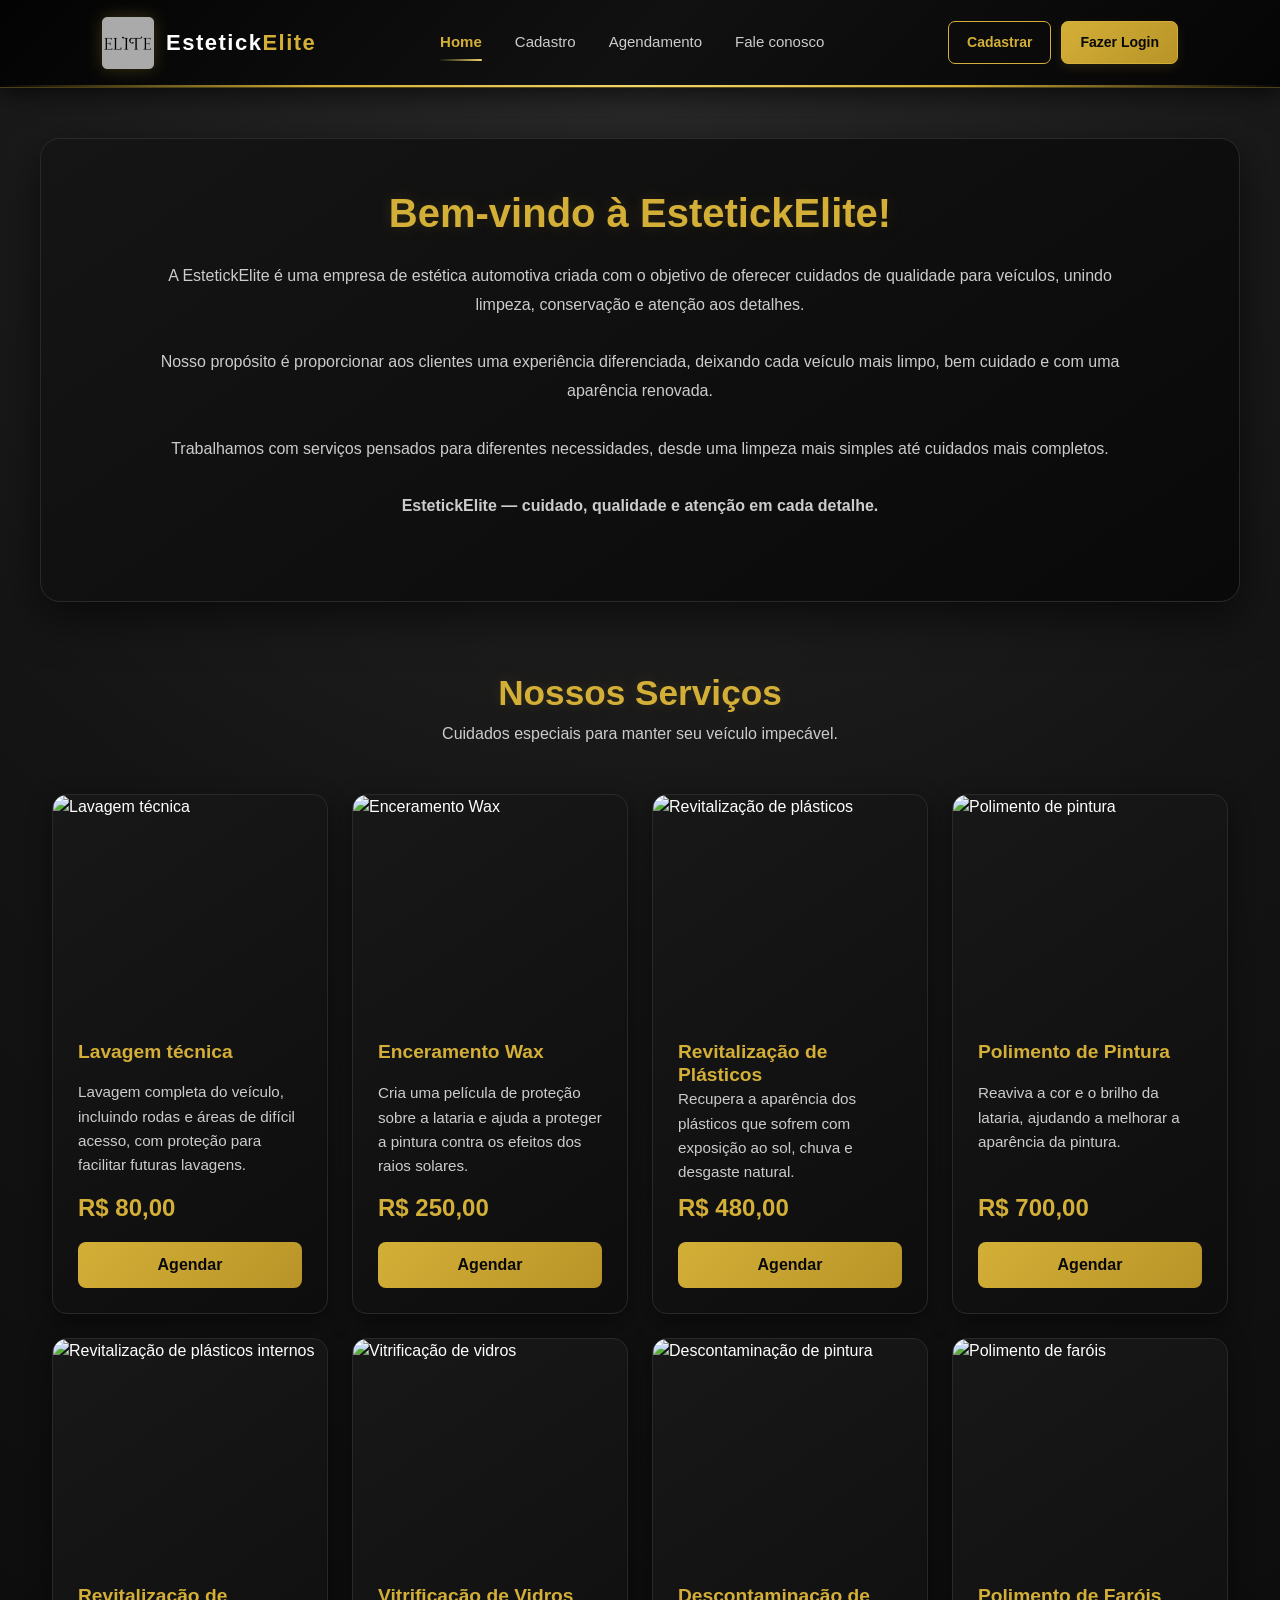
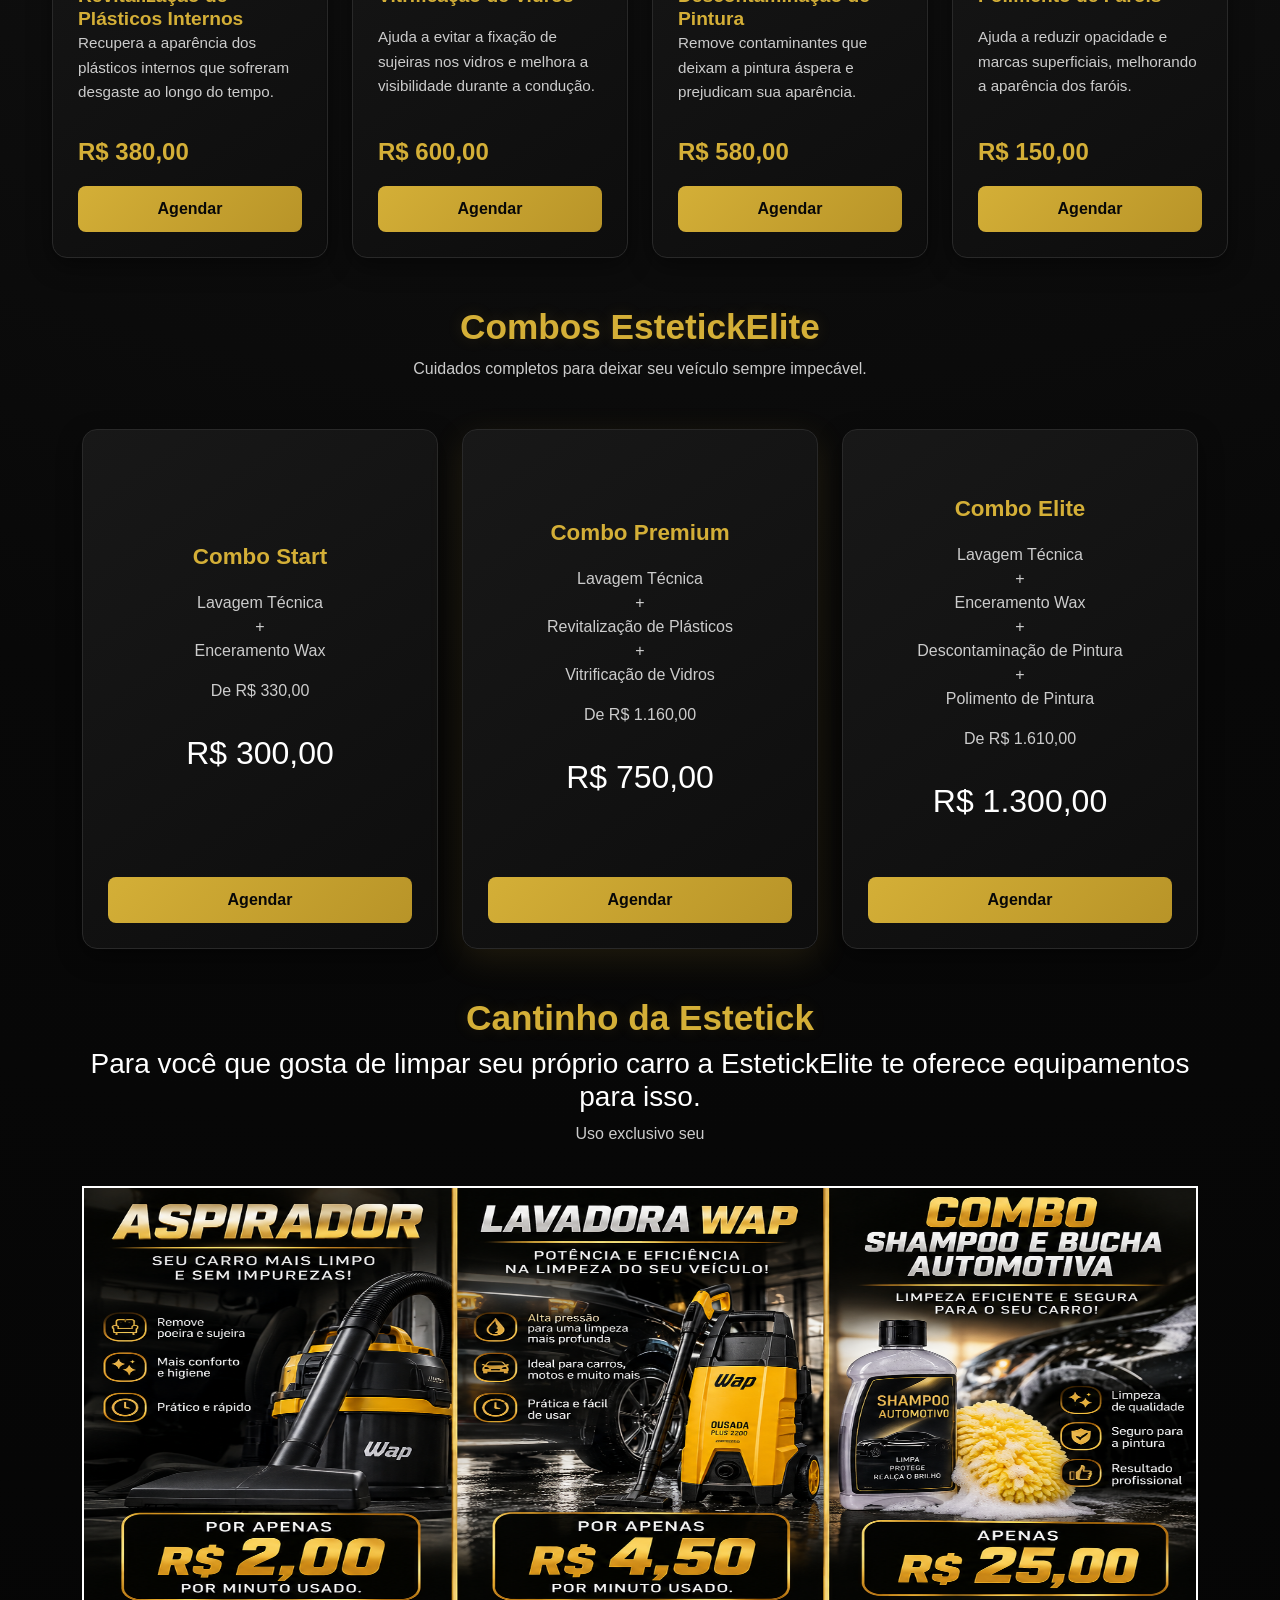
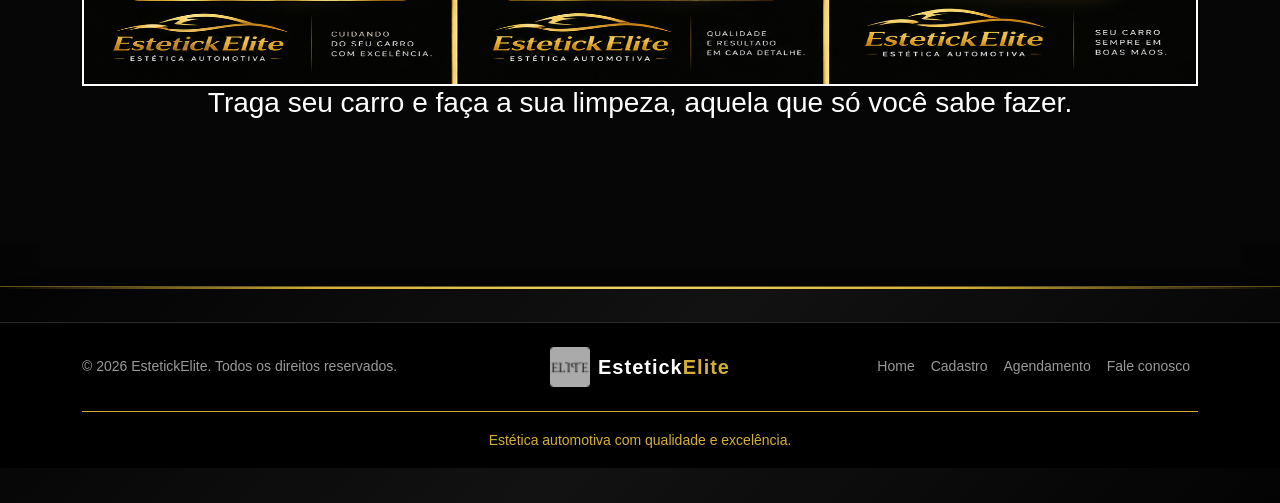
==== commit 46c7bbd9: "att" ====
--- a/index.html
+++ b/index.html
@@ -84,73 +84,46 @@
          CONTEÚDO PRINCIPAL
     ====================================================== -->
     <main>
-
         <!-- =================================================
              APRESENTAÇÃO
         ================================================== -->
-
         <section class="container-img">
-
             <h1>
                 Bem-vindo à EstetickElite!
             </h1>
-
             <p>
-
                 A EstetickElite é uma empresa de estética automotiva
                 criada com o objetivo de oferecer cuidados de qualidade
                 para veículos, unindo limpeza, conservação e atenção
                 aos detalhes.
-
                 <br><br>
-
                 Nosso propósito é proporcionar aos clientes uma
                 experiência diferenciada, deixando cada veículo mais
                 limpo, bem cuidado e com uma aparência renovada.
-
                 <br><br>
-
                 Trabalhamos com serviços pensados para diferentes
                 necessidades, desde uma limpeza mais simples até
                 cuidados mais completos.
-
                 <br><br>
-
                 <strong>
                     EstetickElite — cuidado, qualidade e atenção em cada detalhe.
                 </strong>
-
             </p>
-
-
-
         </section>
-
-
         <!-- =================================================
              SERVIÇOS
         ================================================== -->
-
         <section class="container servicos">
-
             <div class="text-center mb-5">
-
                 <h2>
                     Nossos Serviços
                 </h2>
-
                 <p>
                     Cuidados especiais para manter seu veículo impecável.
                 </p>
-
             </div>
-
-
             <div class="row g-4">
-
-
                 <!-- SERVIÇO 1 -->
-
                 <div class="col-12 col-md-6 col-lg-3 d-flex">
 
                     <div class="card card-servico w-100">
@@ -187,13 +160,7 @@
                     </div>
 
                 </div>
-
-
-
-
-
                 <!-- SERVIÇO 2 -->
-
                 <div class="col-12 col-md-6 col-lg-3 d-flex">
 
                     <div class="card card-servico w-100">
@@ -229,10 +196,7 @@
                     </div>
 
                 </div>
-
-
                 <!-- SERVIÇO 3 -->
-
                 <div class="col-12 col-md-6 col-lg-3 d-flex">
 
                     <div class="card card-servico w-100">
@@ -269,10 +233,7 @@
                     </div>
 
                 </div>
-
-
                 <!-- SERVIÇO 4 -->
-
                 <div class="col-12 col-md-6 col-lg-3 d-flex">
 
                     <div class="card card-servico w-100">
@@ -308,10 +269,7 @@
                     </div>
 
                 </div>
-
-
                 <!-- SERVIÇO 5 -->
-
                 <div class="col-12 col-md-6 col-lg-3 d-flex">
 
                     <div class="card card-servico w-100">
@@ -348,10 +306,7 @@
                     </div>
 
                 </div>
-
-
                 <!-- SERVIÇO 6 -->
-
                 <div class="col-12 col-md-6 col-lg-3 d-flex">
 
                     <div class="card card-servico w-100">
@@ -387,10 +342,7 @@
                     </div>
 
                 </div>
-
-
                 <!-- SERVIÇO 7 -->
-
                 <div class="col-12 col-md-6 col-lg-3 d-flex">
 
                     <div class="card card-servico w-100">
@@ -427,10 +379,7 @@
                     </div>
 
                 </div>
-
-
                 <!-- SERVIÇO 8 -->
-
                 <div class="col-12 col-md-6 col-lg-3 d-flex">
 
                     <div class="card card-servico w-100">
@@ -466,16 +415,11 @@
                     </div>
 
                 </div>
-
             </div>
-
         </section>
-
-
         <!-- =================================================
              COMBOS
         ================================================== -->
-
         <section class="container combos py-5">
 
             <div class="text-center mb-5">
@@ -648,7 +592,7 @@
                 <p> Uso exclusivo seu </p>
                 <br>
                 <img src="usoseu.png.png" alt="serviços adicionais" class="card-img"><br>
-                
+
 
                 <h3>
                     Traga seu carro e faça a sua limpeza, aquela que só você sabe fazer.
@@ -657,12 +601,10 @@
             </div>
 
         </section>
-
     </main>
     <!-- =====================================================
          FOOTER
     ====================================================== -->
-
     <footer>
         <div class="footer-estetick">
             <div class="container footer-container">
--- a/static/css/style.css
+++ b/static/css/style.css
@@ -1208,6 +1208,13 @@
 
 }
 
+
+
+
+
+
+
+/* SAMUEL */
 .footer-estetick {
     background-color: #000000;
     border-top: 1px solid #2b2b2b;
@@ -1253,6 +1260,7 @@
 
     width-max: 500px;
     height: 500px;
+    border: #ffffff 2px solid;
 }
 
 @media (max-width: 768px) {
@@ -1265,3 +1273,4 @@
         margin-top: 15px;
     }
 }
+
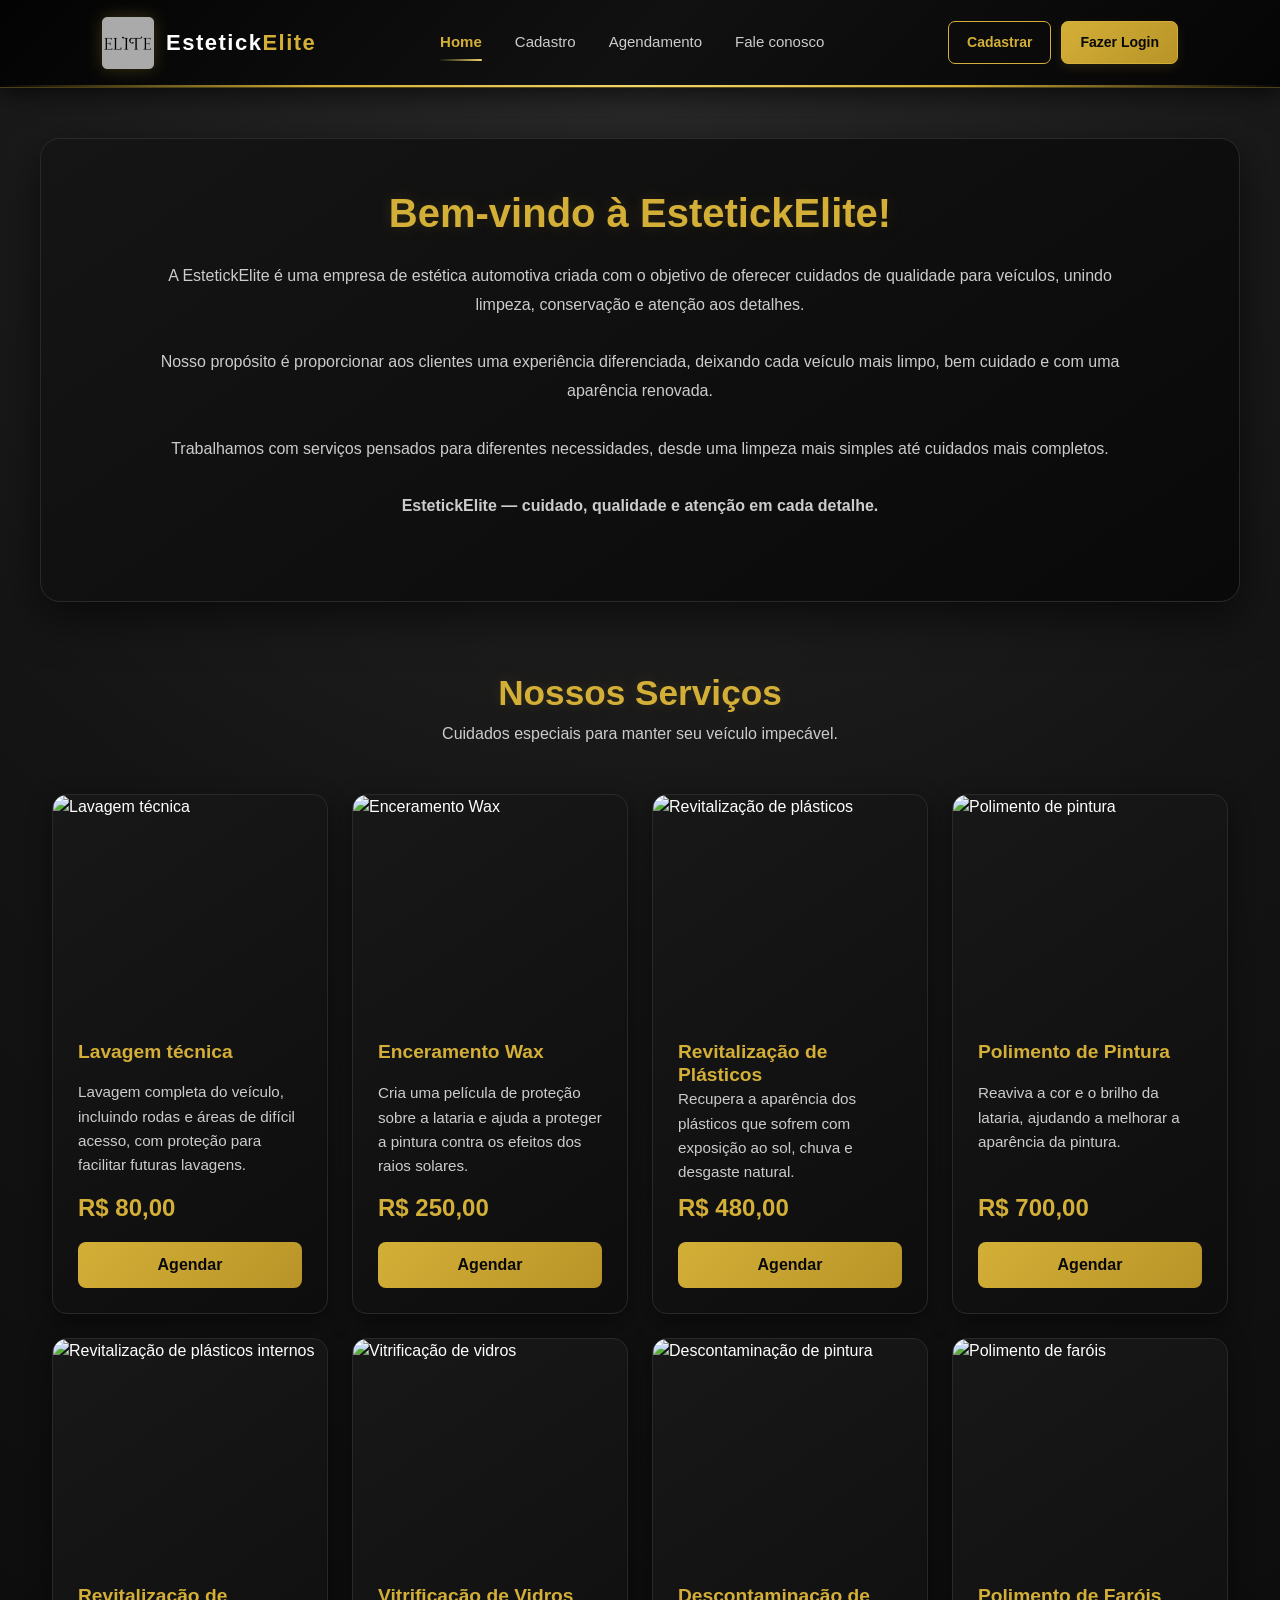
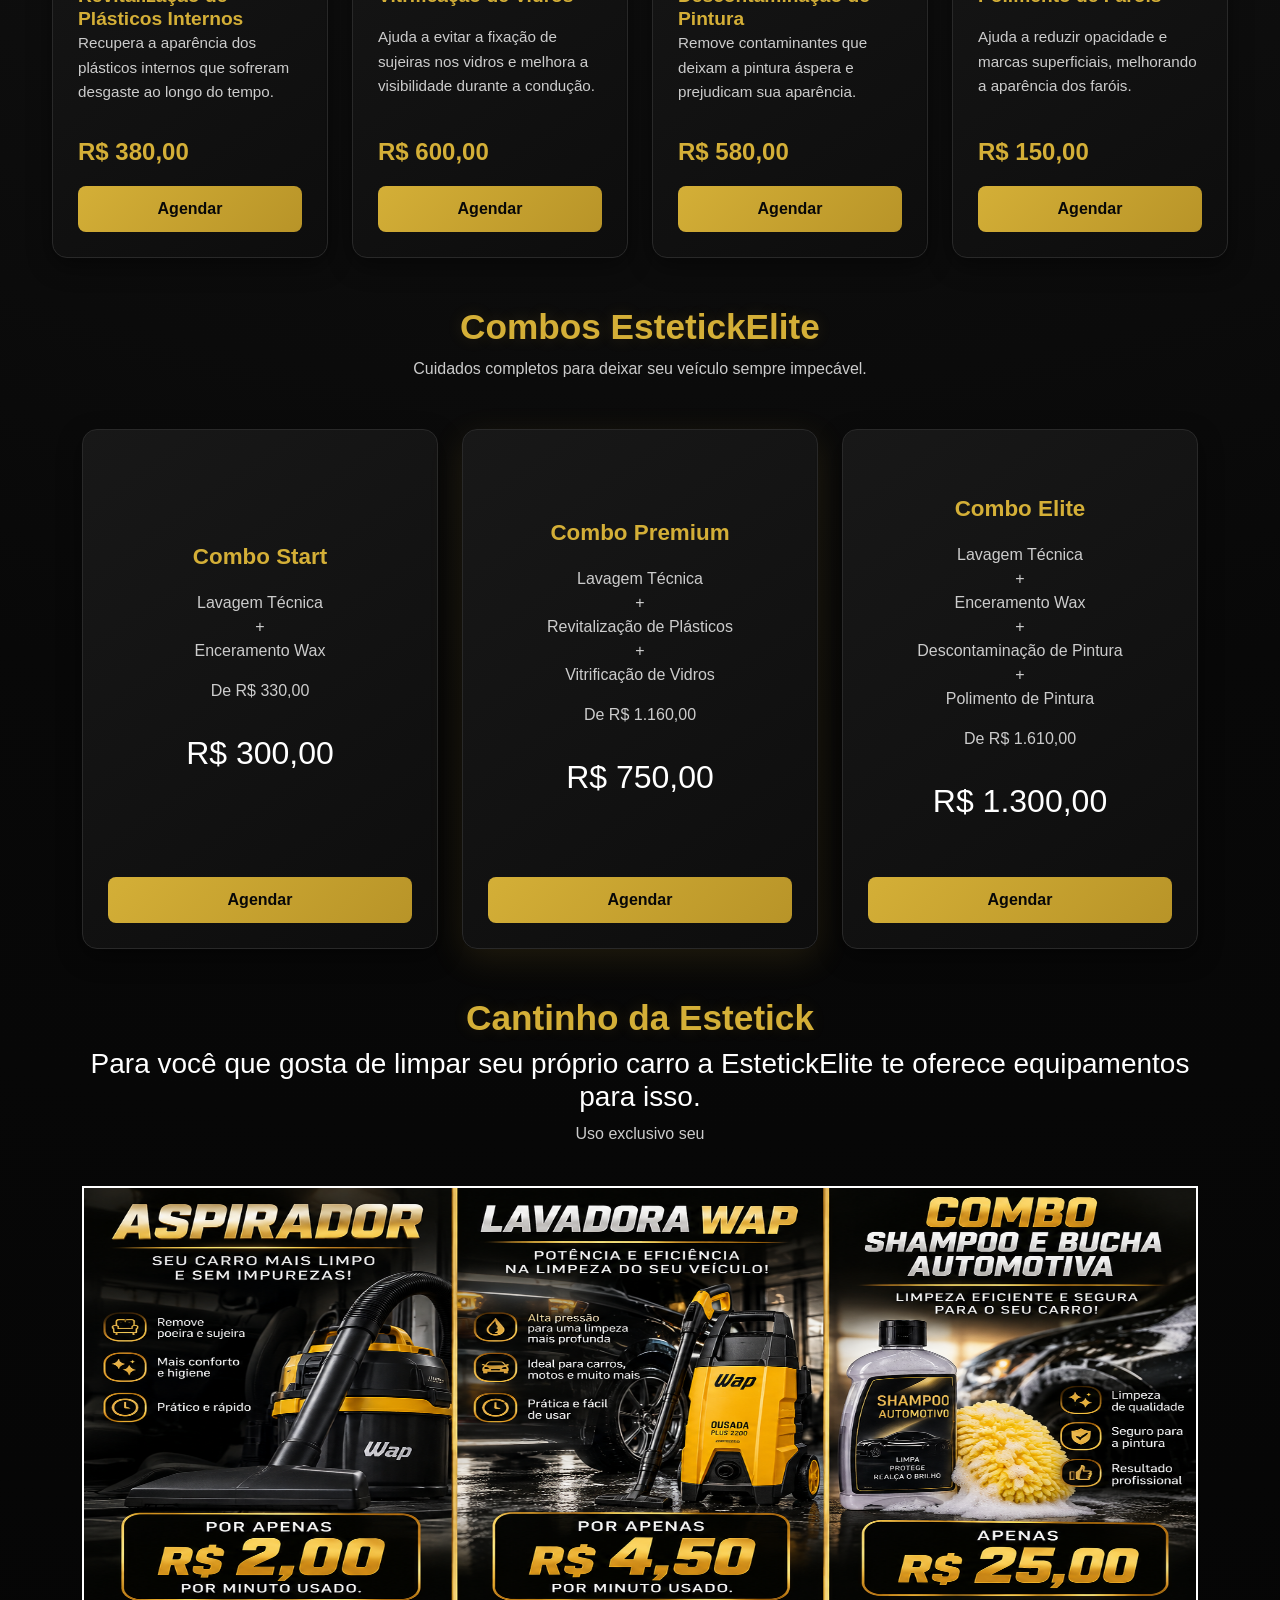
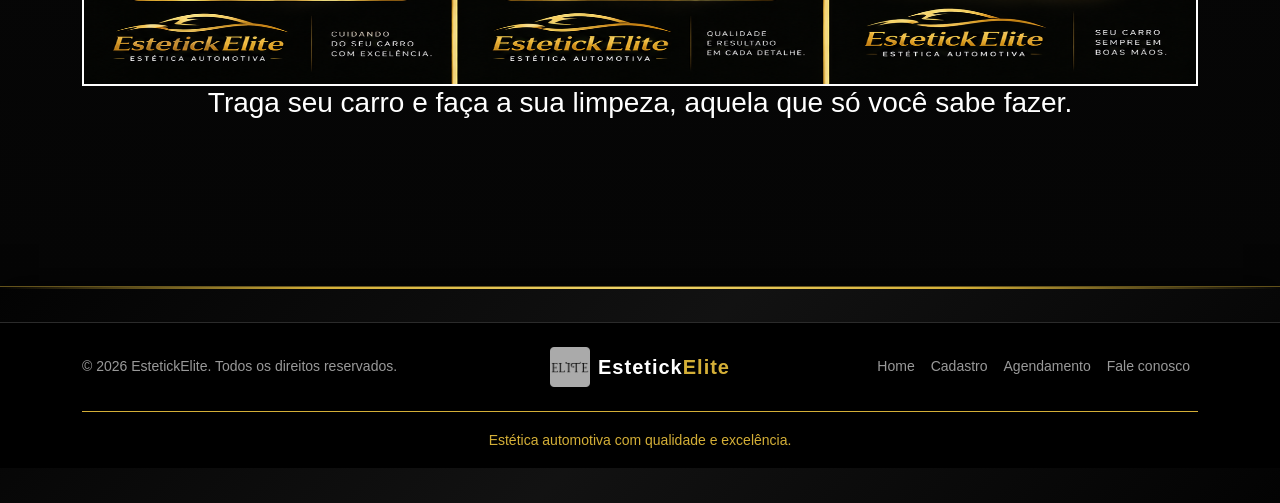
==== commit 1e2d72eb: "Ajustes e corrreções com o auxilio do Prof. Gregorio" ====
--- a/index.html
+++ b/index.html
@@ -9,14 +9,12 @@
 
     <meta name="description" content="EstetickElite - Estética automotiva com qualidade, cuidado e excelência.">
     <meta name="author" content="Lucas segura, SeguraPrime, seguralucas949@gmail.com, 11 97387-4201">
-
     <meta name="keywords" content="estética automotiva, lavagem, polimento, enceramento, vitrificação">
 
     <title>EstetickElite | Estética Automotiva</title>
 
     <!-- Favicon -->
-    <link rel="icon" href="favicon.png">
-
+    <link rel="icon" type="image/png" href="./favicon.png">
     <!-- Bootstrap CSS -->
     <link href="https://cdn.jsdelivr.net/npm/bootstrap@5.3.8/dist/css/bootstrap.min.css" rel="stylesheet"
         integrity="sha384-sRIl4kxILFvY47J16cr9ZwB07vP4J8+LH7qKQnuqkuIAvNWLzeN8tE5YBujZqJLB" crossorigin="anonymous">
@@ -35,7 +33,7 @@
             <div class="header-container">
                 <!-- LOGO -->
                 <a href="index.html" class="logo-estetick" aria-label="Página inicial EstetickElite">
-                    <img src="static/img/logo.png" alt="Logo da EstetickElite">
+                    <img src="./static/img/logo.png" alt="Logo da EstetickElite">
                     <span>
                         Estetick<span>Elite</span>
                     </span>
@@ -165,7 +163,7 @@
 
                     <div class="card card-servico w-100">
 
-                        <img src="static/img/2.webp" class="card-img-top" alt="Enceramento Wax" loading="lazy">
+                        <img src="./static/img/2.webp" class="card-img-top" alt="Enceramento Wax" loading="lazy">
 
                         <div class="card-body">
 
@@ -591,7 +589,7 @@
                 </h3>
                 <p> Uso exclusivo seu </p>
                 <br>
-                <img src="usoseu.png.png" alt="serviços adicionais" class="card-img"><br>
+                <img src="/static/img/usoseu.png" alt="serviços adicionais" class="card-img"><br>
 
 
                 <h3>
@@ -620,7 +618,7 @@
                     <a href="./index.html"
                         class="col-md-4 d-flex align-items-center justify-content-center mb-3 mb-md-0 logo-footer">
 
-                        <img src="favicon.png" alt="Logo EstetickElite" width="40" height="40" class="me-2">
+                        <img src="./static/img/logo.png" alt="Logo EstetickElite" width="40" height="40" class="me-2">
 
                         Estetick<span>Elite</span>
                     </a>
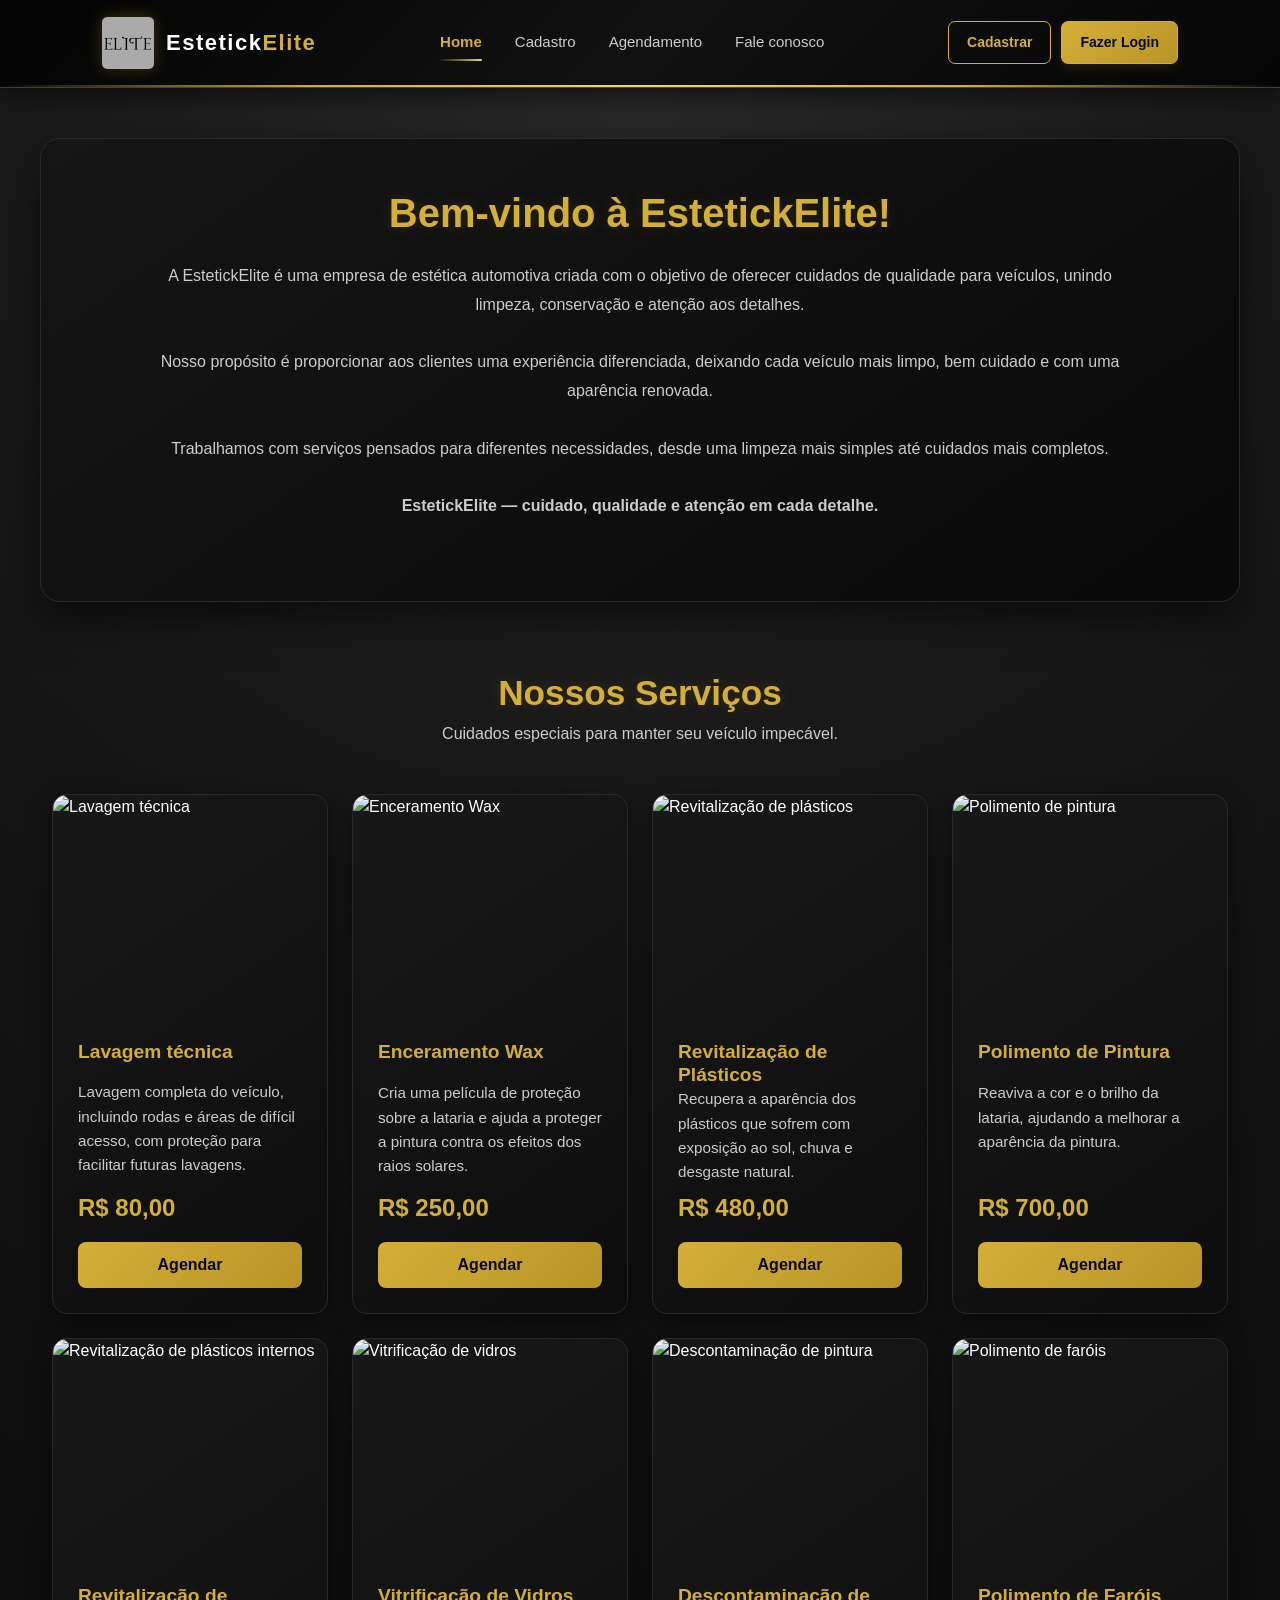
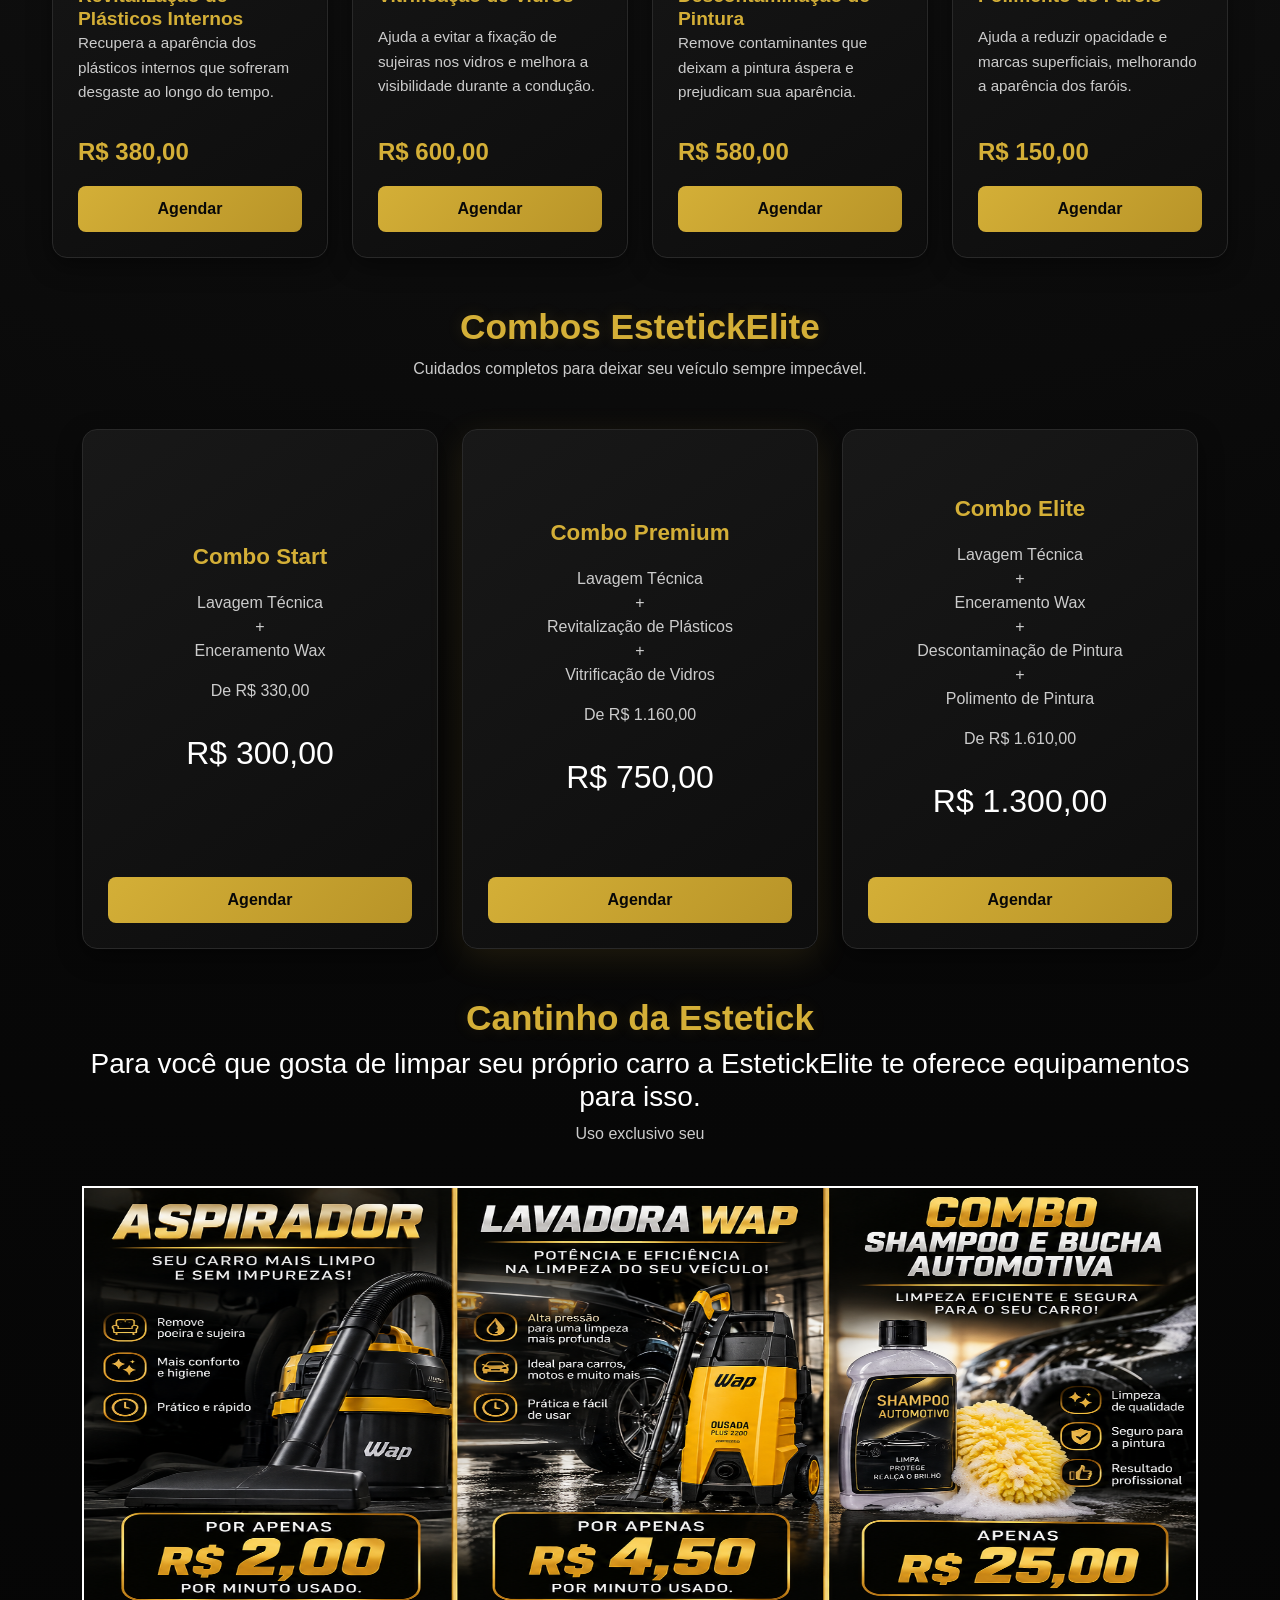
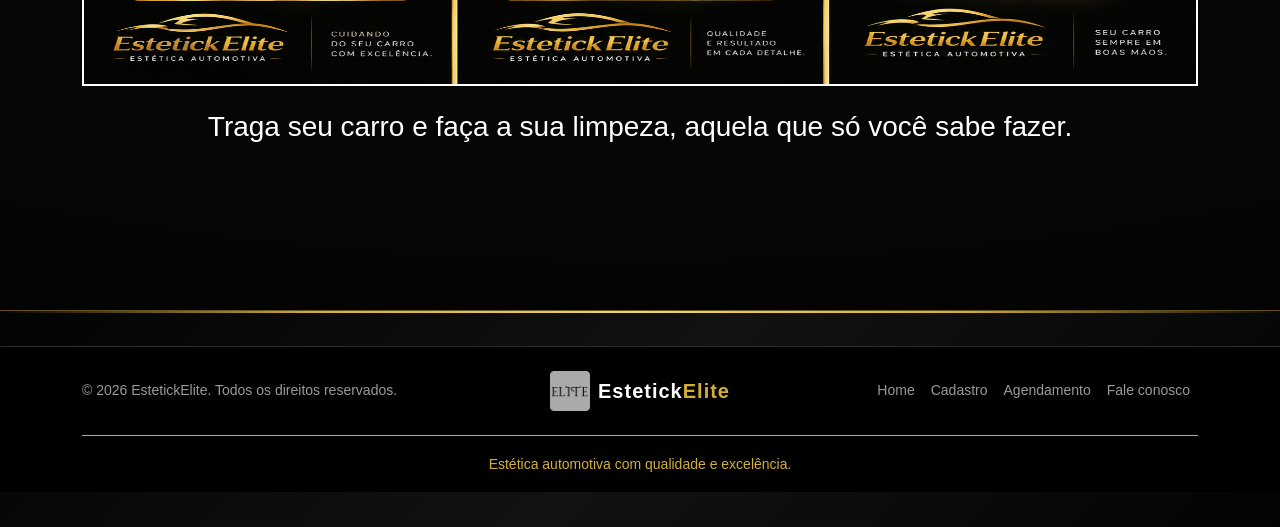
==== commit d2ddd7e0: "att" ====
--- a/index.html
+++ b/index.html
@@ -589,9 +589,9 @@
                 </h3>
                 <p> Uso exclusivo seu </p>
                 <br>
-                <img src="/static/img/usoseu.png" alt="serviços adicionais" class="card-img"><br>
-
-
+                <img src="./static/img/usoseu.png" alt="serviços adicionais" class="card-img"><br>
+
+                <br>
                 <h3>
                     Traga seu carro e faça a sua limpeza, aquela que só você sabe fazer.
                 </h3>
--- a/static/css/style.css
+++ b/static/css/style.css
@@ -1258,7 +1258,7 @@
 }
 .card-img{
 
-    width-max: 500px;
+    grid-area: 500px;
     height: 500px;
     border: #ffffff 2px solid;
 }
